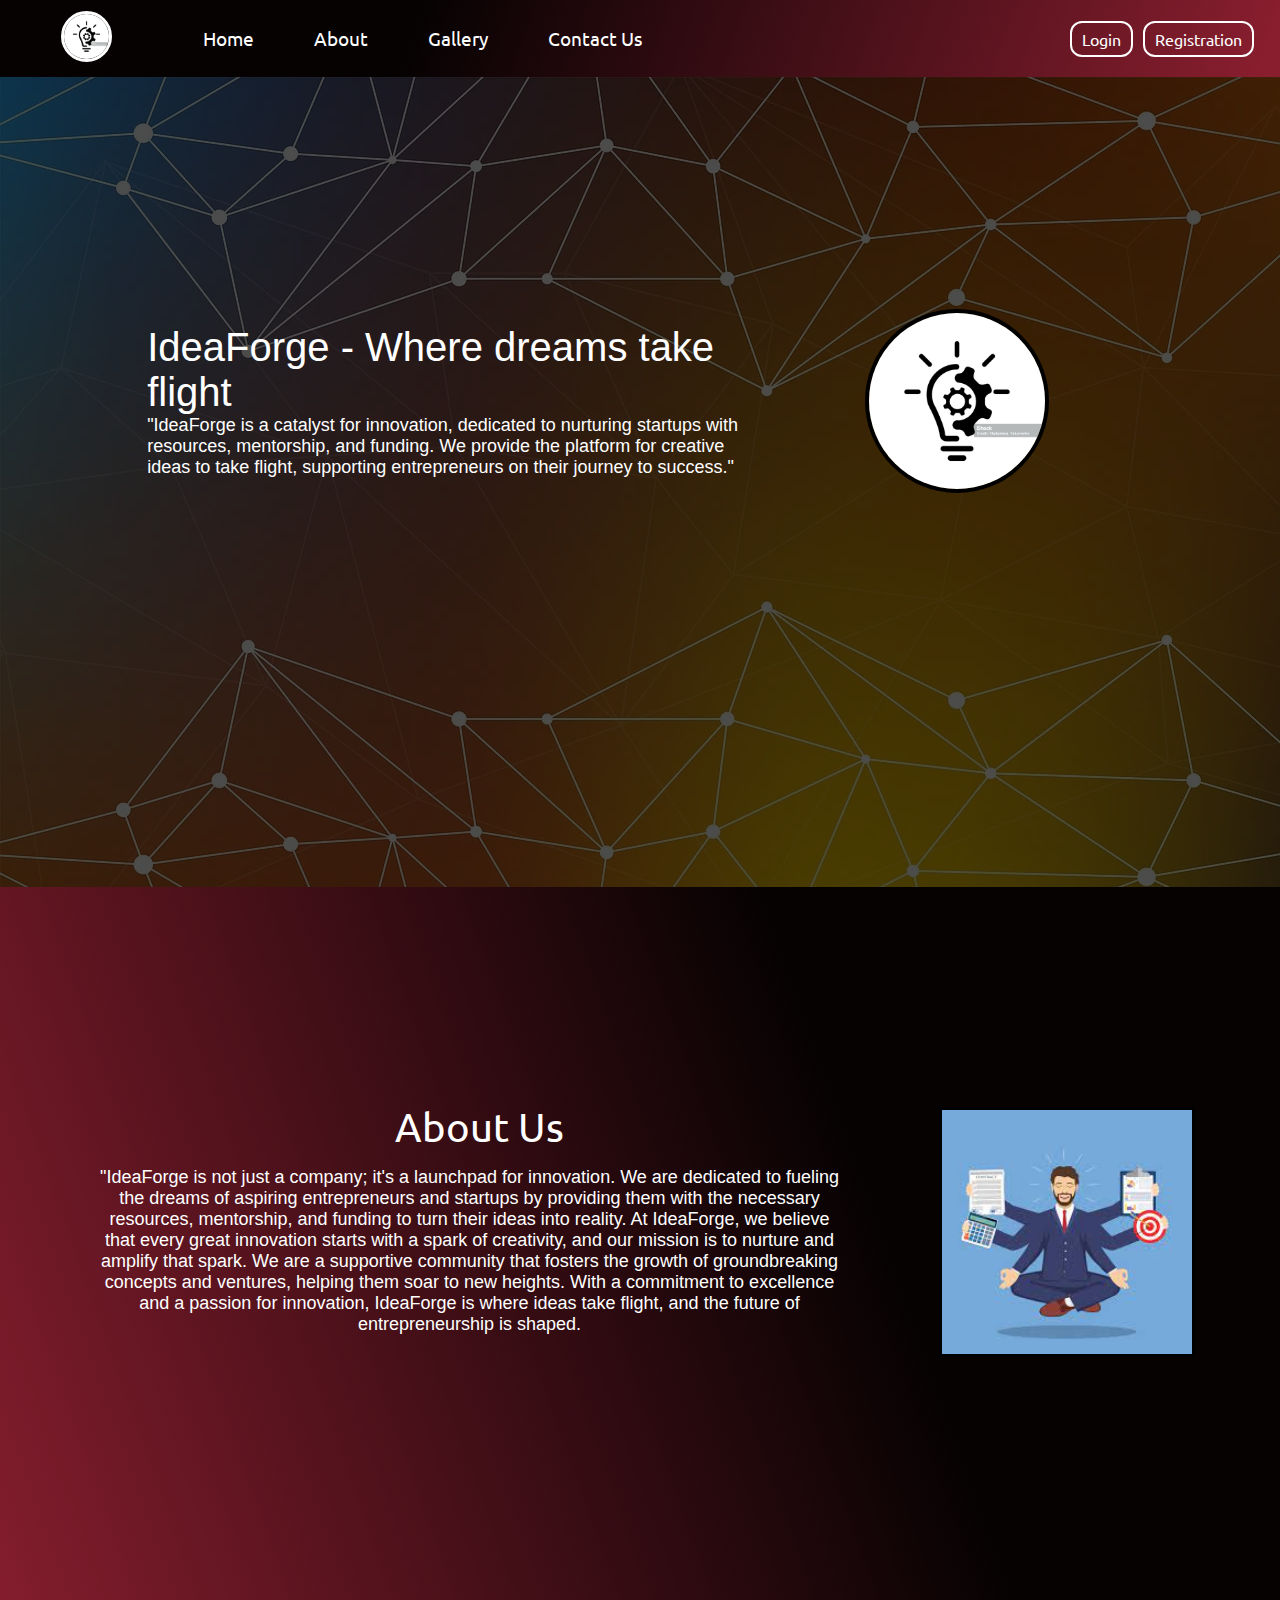
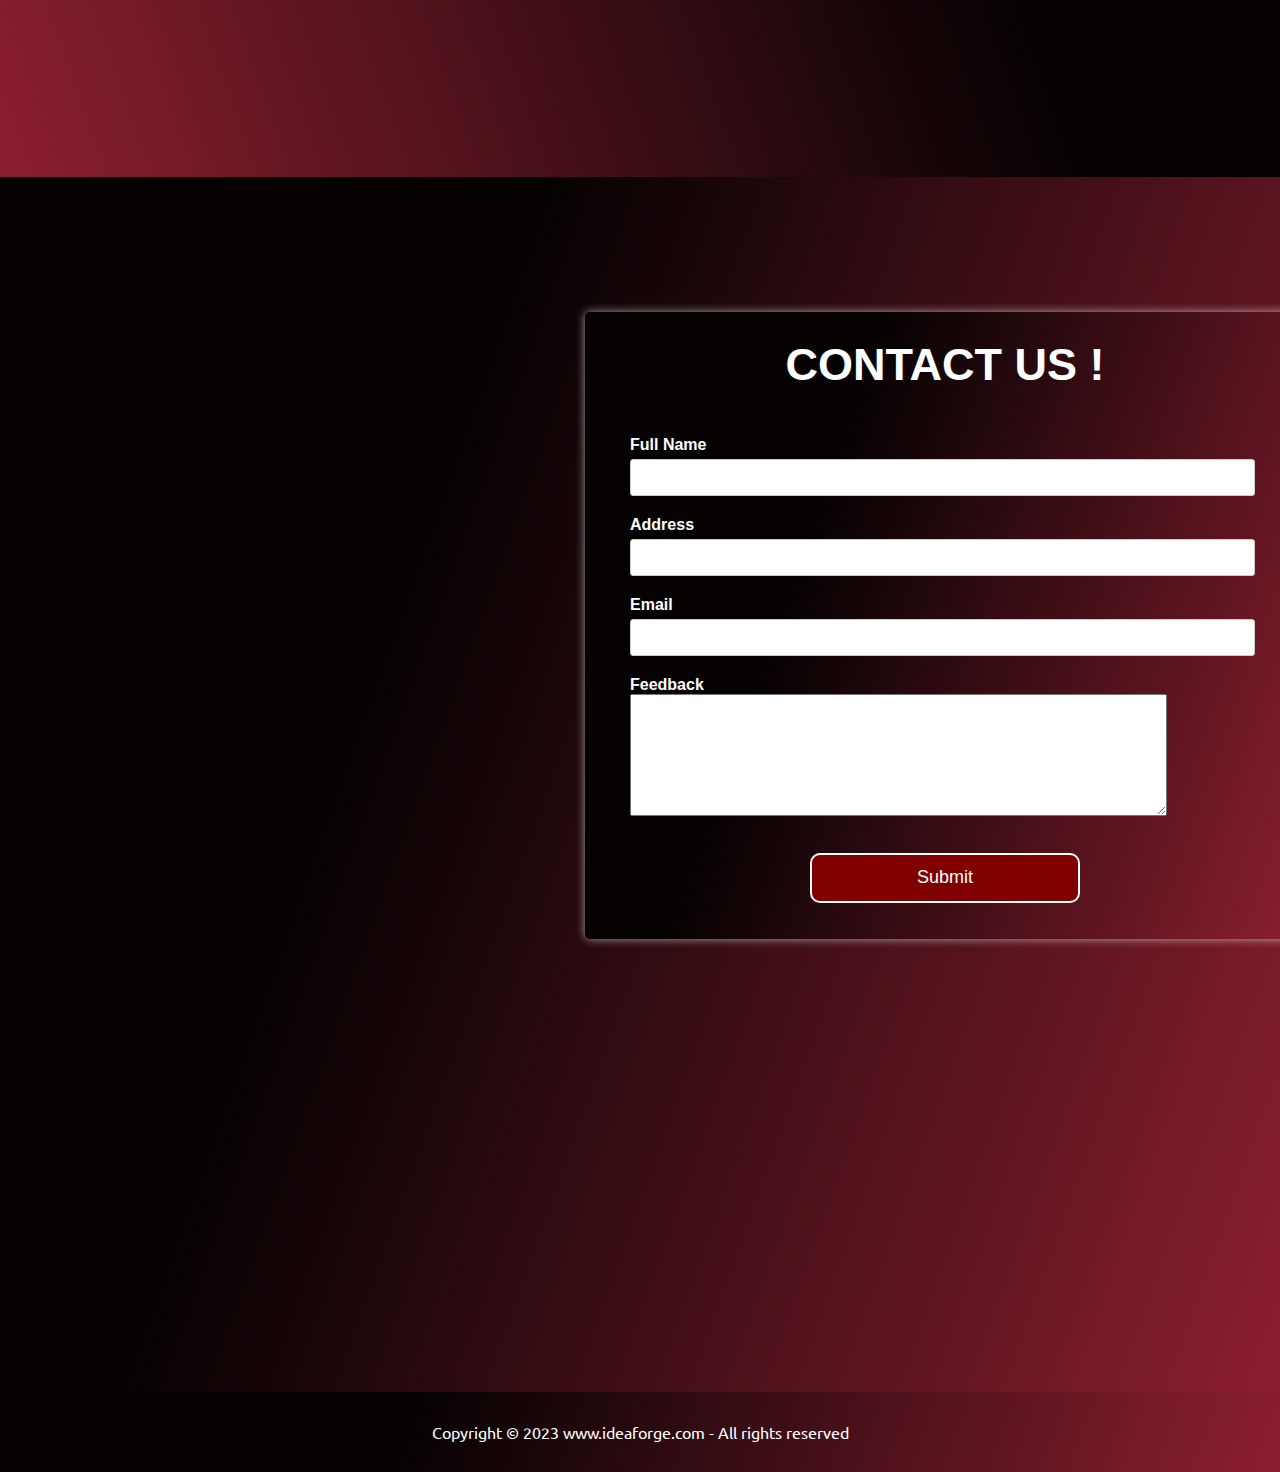
==== index.html @ 1d59ee77 "Update index.html" ====
<!DOCTYPE html>
<html lang="en">
<head>
    <meta charset="UTF-8">
    <meta name="viewport" content="width=device-width, initial-scale=1.0">
    <link rel="stylesheet" href="css/styles.css">
    <link rel="stylesheet" href="css/register.css">
    <title>IdeaForge - Where dream take flight</title>
</head>
<body>

    <nav class="navbar h-nav-resp">
        <ul class="nav-list v-class-resp">
            <div class="logo"><a href="index.html"><img src="images/logo.jpg" alt="logo" /></a></div>
            <li><a href="#">Home</a></li>
            <li><a href="#about">About</a></li>
            <li><a href="gallery.html">Gallery</a></li>
            <li><a href="#contact">Contact Us</a></li>
        </ul>  
        <div class="rightNav v-class-resp">
            <button class="btn btn-sm"><a href="login.html">Login</a></button>
            <button class="btn btn-sm"><a href="register.html">Registration</a></button>
        </div>
        <div class="burger">
            <div class="line"></div>
            <div class="line"></div>
            <div class="line"></div>
        </div>
    </nav>
    <section class="background firstsection">
        <div class="box-main">
            <div class="firsthalf">
                <p class="text-big">IdeaForge - Where dreams take flight</p>
                <p class="text-small">"IdeaForge is a catalyst for innovation, dedicated to nurturing startups with resources, mentorship, and funding. We provide the platform for creative ideas to take flight, supporting entrepreneurs on their journey to success."
                </p>
            </div>
            <div class="secondhalf">
                <img src="images/logo.jpg" alt="laptop">
            </div>
        </div>
    </section>
    <section class="section section-about" id="about">
        <div class="paras">
        <p class="sectionTag text-big">About Us</p>
        <p class="sectionSubTag text-small">"IdeaForge is not just a company; it's a launchpad for innovation. We are dedicated to fueling the dreams of aspiring entrepreneurs and startups by providing them with the necessary resources, mentorship, and funding to turn their ideas into reality. At IdeaForge, we believe that every great innovation starts with a spark of creativity, and our mission is to nurture and amplify that spark. We are a supportive community that fosters the growth of groundbreaking concepts and ventures, helping them soar to new heights. With a commitment to excellence and a passion for innovation, IdeaForge is where ideas take flight, and the future of entrepreneurship is shaped.</p>
        </div>
        <div class="thumbnail">
            <img src="images/grid_img.jpeg" alt="image" class="imgFluid">
        </div>
    </section>
    <section class="contact" id="contact">
        <div class="register-container">
            <h2 class="register-title">CONTACT US !</h2>
            <form id="registration-form">
              <div class="form-group">
                <label for="address">Full Name</label>
                <input type="text" name="fullName" id="fullName" required/>
              </div>
              <div class="form-group">
                <label for="address">Address</label>
                <input type="text" id="address" name="address" required />
              </div>
              <div class="form-group">
                <label for="email">Email</label>
                <input type="email" id="email" name="email" required />
              </div>
              <div class="form-group">
                <label for="feedback">Feedback</label>
                <textarea cols ="65" rows="8" type="text" id="feedback" name="feedback"></textarea>
              </div>
              <button type="submit" class="contact-submit-btn">Submit</button>
            </form>
          </div>
    </section>
    <footer class="footer">
        <p class="text-footer">
          Copyright &copy; 2023 www.ideaforge.com - All rights reserved
        </p>
      </footer>
    <script src="js/resp.js"></script>
</body>
</html>
---- css/styles.css ----
@import url('https://fonts.googleapis.com/css2?family=Kablammo&family=Roboto+Slab:wght@100&family=Ubuntu+Condensed&family=Ubuntu:wght@300;400&display=swap');

*{
    margin: 0;
    padding: 0;
}

html{
    scroll-behavior: smooth;
}
.logo{
    width: 20%;
    display: flex;
    justify-content: center;
    align-items: center;
}

.logo img{
    width: 33%;
    border: solid;
    border-radius: 50px;
    width: 45px;
    text-decoration: none;
    color: white;
}

.navbar{
    display: flex;
    position: sticky;
    align-items: center;
    justify-content: center;
    top: 0;
    cursor: pointer;
    background: linear-gradient(109.6deg, rgb(6, 2, 2) 32.4%, rgb(137, 30, 47) 98.8%);
}

.nav-list{
    width: 70%;
    display: flex;
    align-items: center;
}
 
.nav-list li{
    list-style: none;
    padding: 26px 30px;
}

.nav-list li a{
    text-decoration: none;
    color: white;
    font-size: 19px;
    font-family: 'Ubuntu', sans-serif;
}

.nav-list li a:hover{
    text-decoration: none;
    color: rgb(165, 6, 6);
}

.rightNav{
    width: 30%;
    text-align: right;
    padding: 0 23px;
}

#search{
    padding: 5px;
    font-size: 17px;
    border: 2px solid gray;
    border-radius: 9px;
}

.background{
    background: rgba(0, 0, 0, 0.7) url('/images/bgimg.webp');
    background-size: cover;
    background-blend-mode: darken;
}

.firstsection{
    height: 90vh;
}

.box-main{
    display: flex;
    align-items: center;
    justify-content: center;
    color: white;
    font-family: 'Segoe UI', Tahoma, Geneva, Verdana, sans-serif;
    max-width: 77%;
    margin: auto;
    height: 80%;
}

.firsthalf{
    width: 90%;
    display: flex;
    flex-direction: column;
    justify-content: center;
}

.secondhalf{
    width: 50%;
}

.secondhalf img{
    width: 50%;
    border: 4px solid black;
    border-radius: 150px;
    display: block;
    margin: auto;
}

.text-big{
    font-size: 40px;
}

.text-small{
    font-size: 18px;
    padding-right: 20px;
}

.btn{
    padding: 8px 20px;
    margin: 10px 3px;
    border: 2px solid white;
    border-radius: 12px;
    background: none;
    color: white;
    cursor: pointer;
    font-family:'Ubuntu', sans-serif ;
    font-size: 20px;
}

.btn-sm{
    padding: 6px 10px;    
    vertical-align: middle;
    font-size: 16px;
    text-decoration: none;

}
.btn-sm a{
    list-style: none;
    text-decoration: none;
    color: white;
}

.btn-sm a:hover{
    list-style: none;
    text-decoration: none;
    color: rgb(247, 157, 157);
}
.btn-dark{
    color: black;
    border:2px solid gray;
}

.section-left{
    flex-direction: row-reverse;
}

.paras{
    padding: 0 15px;
    padding-right: 80px;
    text-align: center;
}

.sectionTag{
    padding: 16px 0;
    color: white;
}

.sectionSubTag{
    font-family: 'Segoe UI', Tahoma, Geneva, Verdana, sans-serif;
    color: white;
}

.thumbnail img{
    width: 250px;
    border: solid black;
    margin-top: 20px;
}

.contact{
    background: linear-gradient(109.6deg, rgb(6, 2, 2) 32.4%, rgb(137, 30, 47) 98.8%);
    height: 120vh;
    padding-top: 15vh;
}

.text-center{
    text-align: center;
    padding-top: 20px;
    font-family:'Ubuntu', sans-serif ;
    font-size: 35px;
    padding-right: 40%;
}

.form{
    margin: 25px auto;
    max-width: 1000px;
}

.form-input{
    margin: 14px 0;
    padding: 5px 13px;
    width: 100%;
    font-size: 19px;
    border: 2px solid grey;
    border-radius: 6px;
    font-family: 'Segoe UI', Tahoma, Geneva, Verdana, sans-serif;
}

.text-footer{
    text-align: center;
    padding: 30px 0;
    font-family:'Ubuntu', sans-serif ;
    display: flex;
    justify-content: center;
    color: white;
}

.burger{
    position: absolute;
    cursor: pointer;
    right: 5%;
    top: 15px;
    display: none;
}
.line{
    width: 33px;
    background-color: white;
    height: 4px;
    margin: 5px 3px;
}




  .card {
    /* Add shadows to create the "card" effect */
    box-shadow: 0 4px 8px 0 rgba(0,0,0,0.2);
    transition: 0.3s;
  } 
  
  /* On mouse-over, add a deeper shadow */
  .card:hover {
    box-shadow: 0 8px 16px 0 rgba(0,0,0,0.2);
  }
  
  /* Add some padding inside the card container */
  .container {
    padding: 2px 16px;
  }

  .imgFluid{
    padding: 0%;
  }

  .section{
    display: flex;
    padding: 150px 85px;
}

.section-about{
    background: linear-gradient(-109.6deg, rgb(6, 2, 2) 32.4%, rgb(137, 30, 47) 98.8%);
    height: 60vh;
    padding-top: 200px;
    font-family: 'Ubuntu', sans-serif;
}  



/* CSS for the form groups */
.form-group {
    margin-bottom: 15px;
}

.form-group label {
    display: block;
    font-weight: bold;
}

.form-group input[type="text"],
.form-group input[type="email"],
.form-group input[type="password"],
.form-group input[type="tel"] {
    width: 100%;
    padding: 10px;
    margin: 5px 0;
    border: 1px solid #ccc;
    border-radius: 3px;
}

/* Other CSS styles for the container, form, and button */
.container {
    max-width: 600px;
    margin: 0 auto;
    background: #fff;
    padding: 20px;
    border-radius: 5px;
    box-shadow: 0 0 10px rgba(0, 0, 0, 0.1);
    text-align: center;
}

form {
    text-align: center;
}

.button {
    background-color: #007BFF;
    color: #fff;
    border: none;
    padding: 10px 20px;
    border-radius: 3px;
    cursor: pointer;
}

.footer{
    background: linear-gradient(109.6deg, rgb(6, 2, 2) 32.4%, rgb(137, 30, 47) 98.8%);
}

.contact-detail{
    padding-left: 35%;
    width: 45%;
}

.contact-submit-btn{
    margin-top: 2vh;
    width: 30vh;
    font-size: 2vh;
    background-color: maroon;
    margin-bottom: 4vh;
    margin-left: 20vh;
    height: 5.5vh;
    border-radius:10px;
    border: 2px solid white;
}
---- css/register.css ----
@import url('https://fonts.googleapis.com/css2?family=Kablammo&family=Roboto+Slab:wght@100&family=Ubuntu+Condensed&family=Ubuntu:wght@300;400&display=swap');

html, body {
    margin: 0;
    padding: 0;
    background-color: #2b4162;
    background-image: linear-gradient(315deg, #2b4162 0%, #12100e 74%);
}
/* CSS for the form groups */
.form-group {
    margin-bottom: 15px;
}

.form-group label {
    display: block;
    font-weight: bold;
}

.form-group input[type="text"],
.form-group input[type="email"],
.form-group input[type="password"],
.form-group input[type="tel"] {
    width: 67vh;
    margin: 5px 0px;
    border: 1px solid #ccc;
    border-radius: 3px;
}

/* Other CSS styles for the container, form, and button */
.register-container {
    width: 80vh;
    margin-left: 65vh;
    background: linear-gradient(109.6deg, rgb(6, 2, 2) 32.4%, rgb(137, 30, 47) 98.8%);
    border-radius: 5px;
    box-shadow: 0 0 10px rgba(246, 245, 245, 0.63);
    text-align: center;
    font-family: sans-serif;
    color: #fff;
}


form {
    text-align: left;
    padding-left: 5vh;
    color: white;
}

button {
    background-color: #5fa6f1;
    color: #fff;
    border: none;
    padding: 10px 20px;
    border-radius: 3px;
    cursor: pointer;
}

.half{
    display: inline;
}

.section-register{
    display: flex;
    padding: 100px 450px;
    background: rgba(0, 0, 0, 0.7) url('../bgimg.webp');
    background-size: cover;
    background-blend-mode: darken;
}

.submit-btn{
    margin-top: 2vh;
    margin-bottom: 6vh;
    width: 20vh;
    height: 5.5vh;
    font-size: 2.5vh;
    background-color: darkblue;
    margin-left: 5vh;
}
.submit-btn a{
    list-style: none;
    text-decoration: none;
    color: white;
}
.submit-btn a:hover{
    list-style: none;
    text-decoration: none;
    color: lightblue;
}
.login-btn{
    margin-top: 2vh;
    width: 30vh;
    font-size: 2vh;
    background-color: green;
    margin-left: 10vh;
    height: 5.5vh;
}
.login-btn a{
    list-style: none;
    text-decoration: none;
    color: white;
}
.login-btn a:hover{
    list-style: none;
    text-decoration: none;
    color: yellow;
}
.register-section{
 margin-top: 10vh;
 margin-bottom: 22vh;
}

.register-title{
    padding-top: 3vh;
    padding-bottom: 5vh;
    font-size: 5vh;
}

.thank-you-section{
    margin-top: 30vh;
    margin-left: 50vh;
    margin-bottom: 36vh;
    width: 95vh;
    font-size: 8vh;
    background-color: #f15f5f4e;
    color: white;
    padding: 3vh;
    border-radius: 2px;
    
}
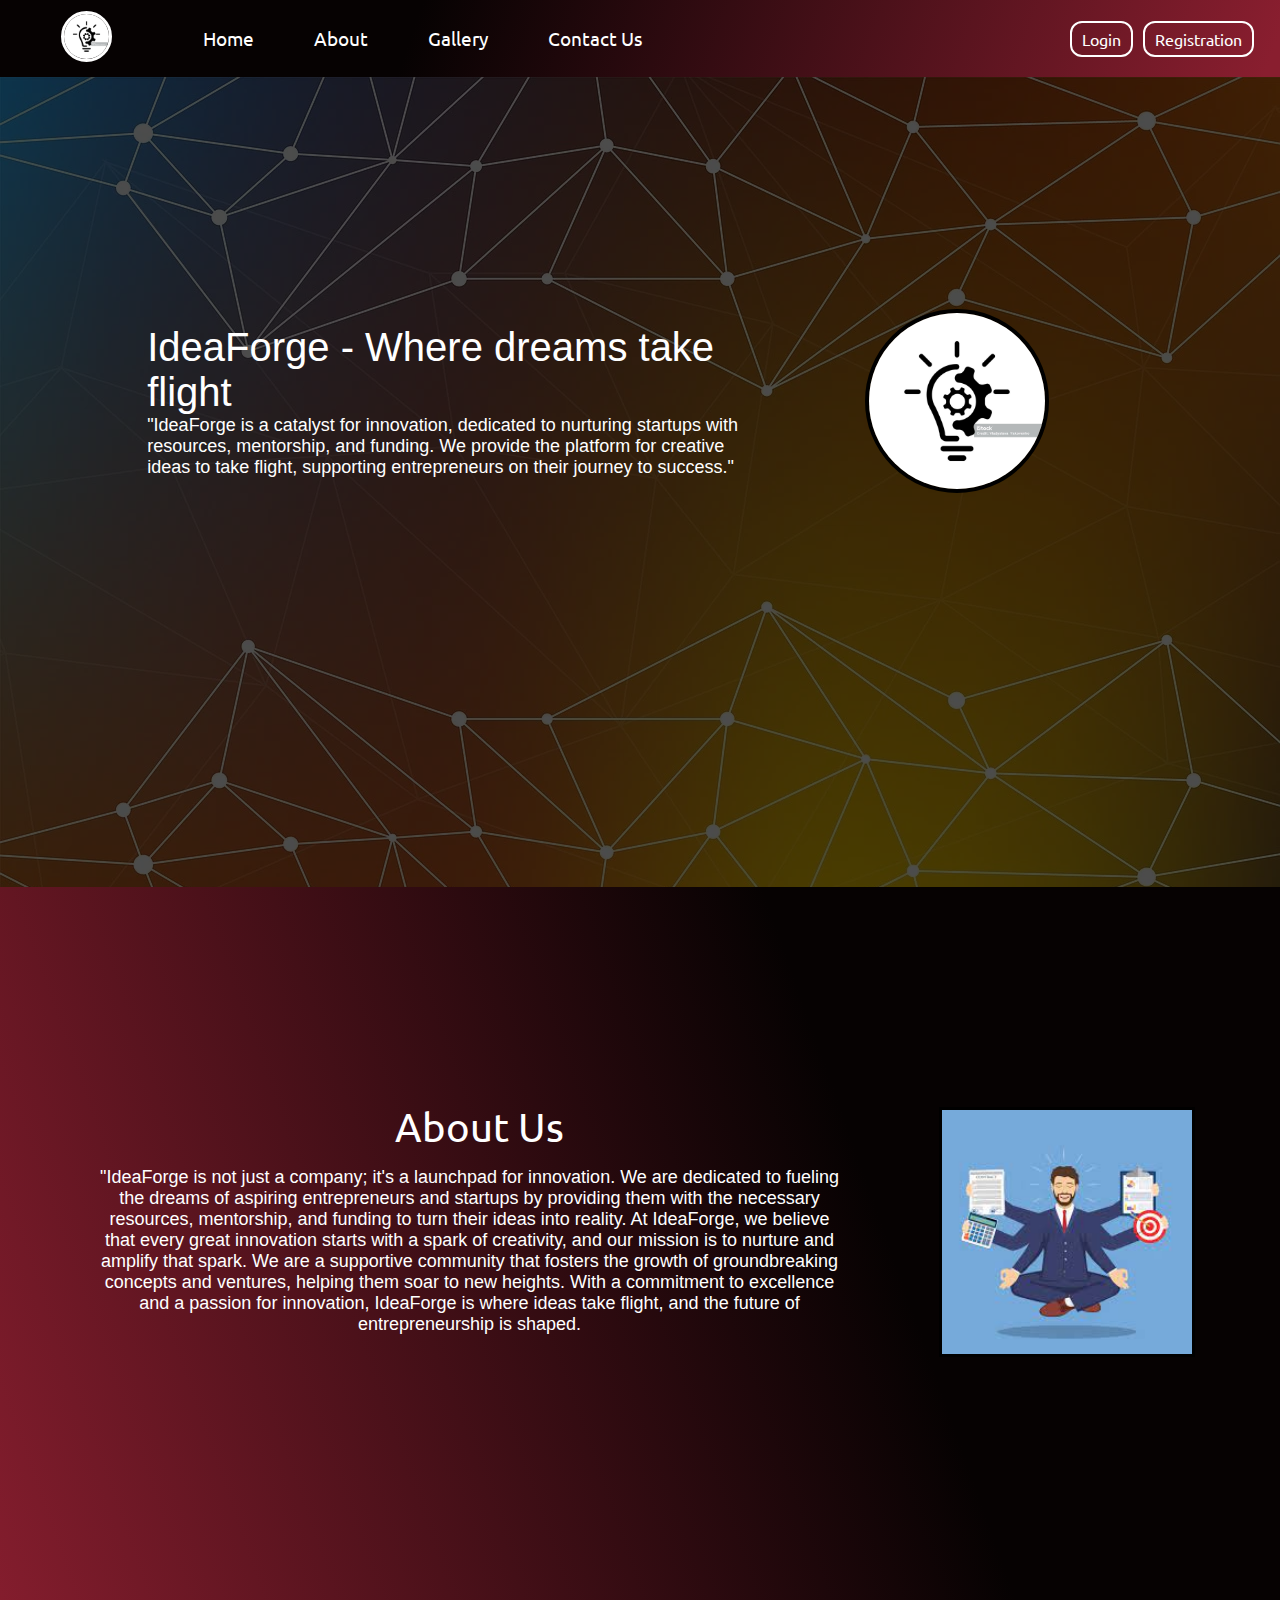
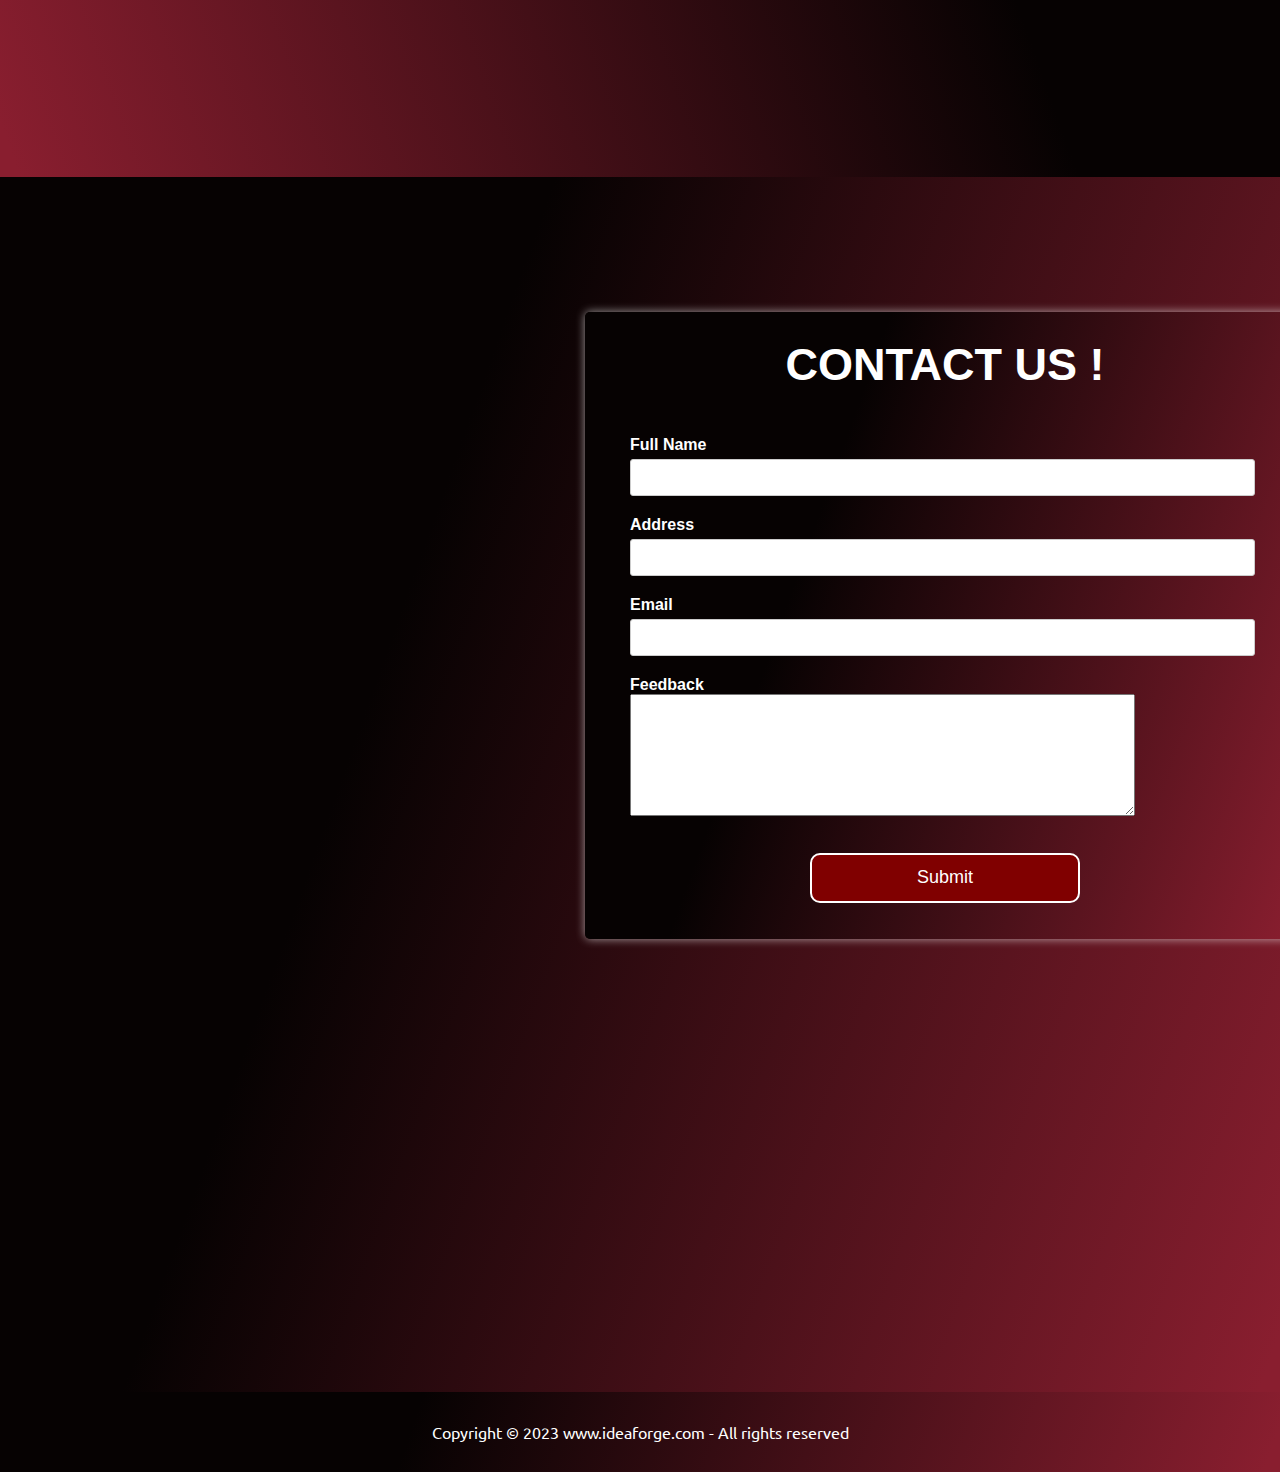
==== commit 6a567691: "Update index.html" ====
--- a/index.html
+++ b/index.html
@@ -66,7 +66,7 @@
               </div>
               <div class="form-group">
                 <label for="feedback">Feedback</label>
-                <textarea cols ="65" rows="8" type="text" id="feedback" name="feedback"></textarea>
+                <textarea cols ="61" rows="8" type="text" id="feedback" name="feedback"></textarea>
               </div>
               <button type="submit" class="contact-submit-btn">Submit</button>
             </form>
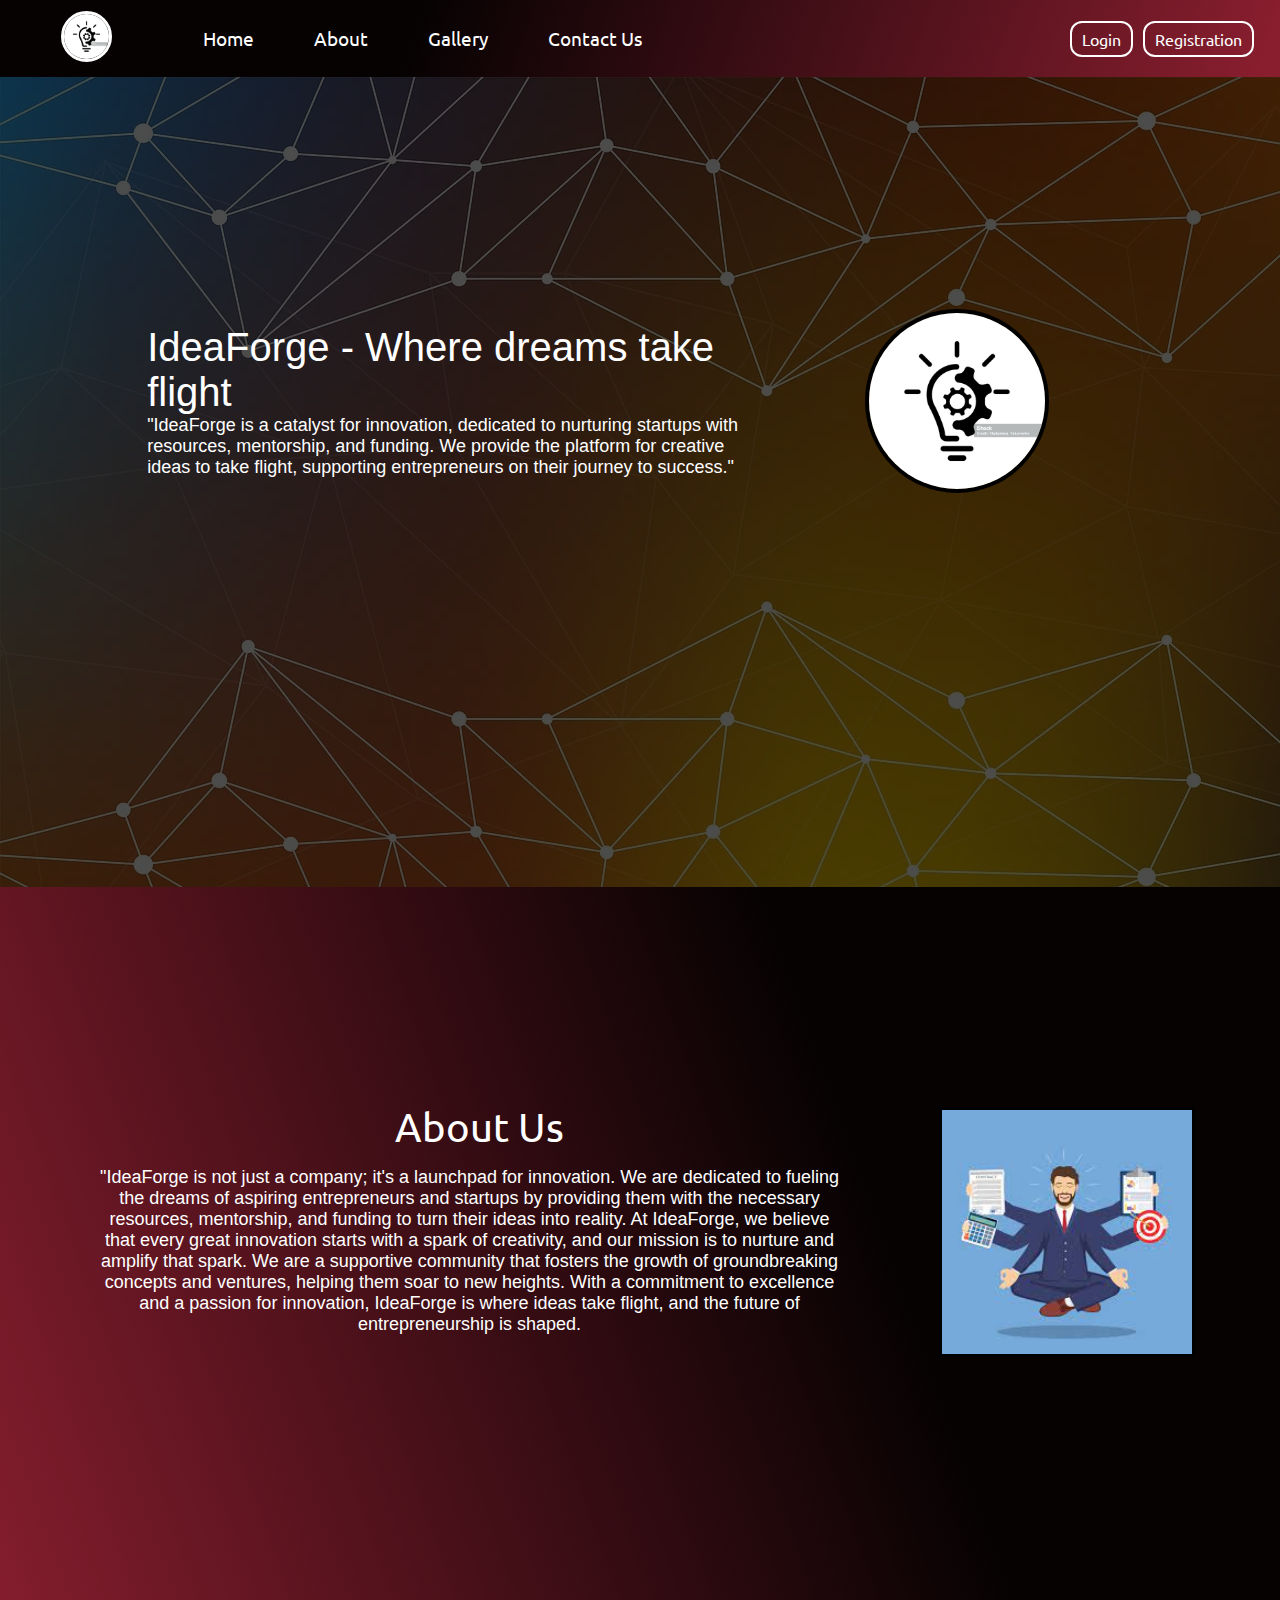
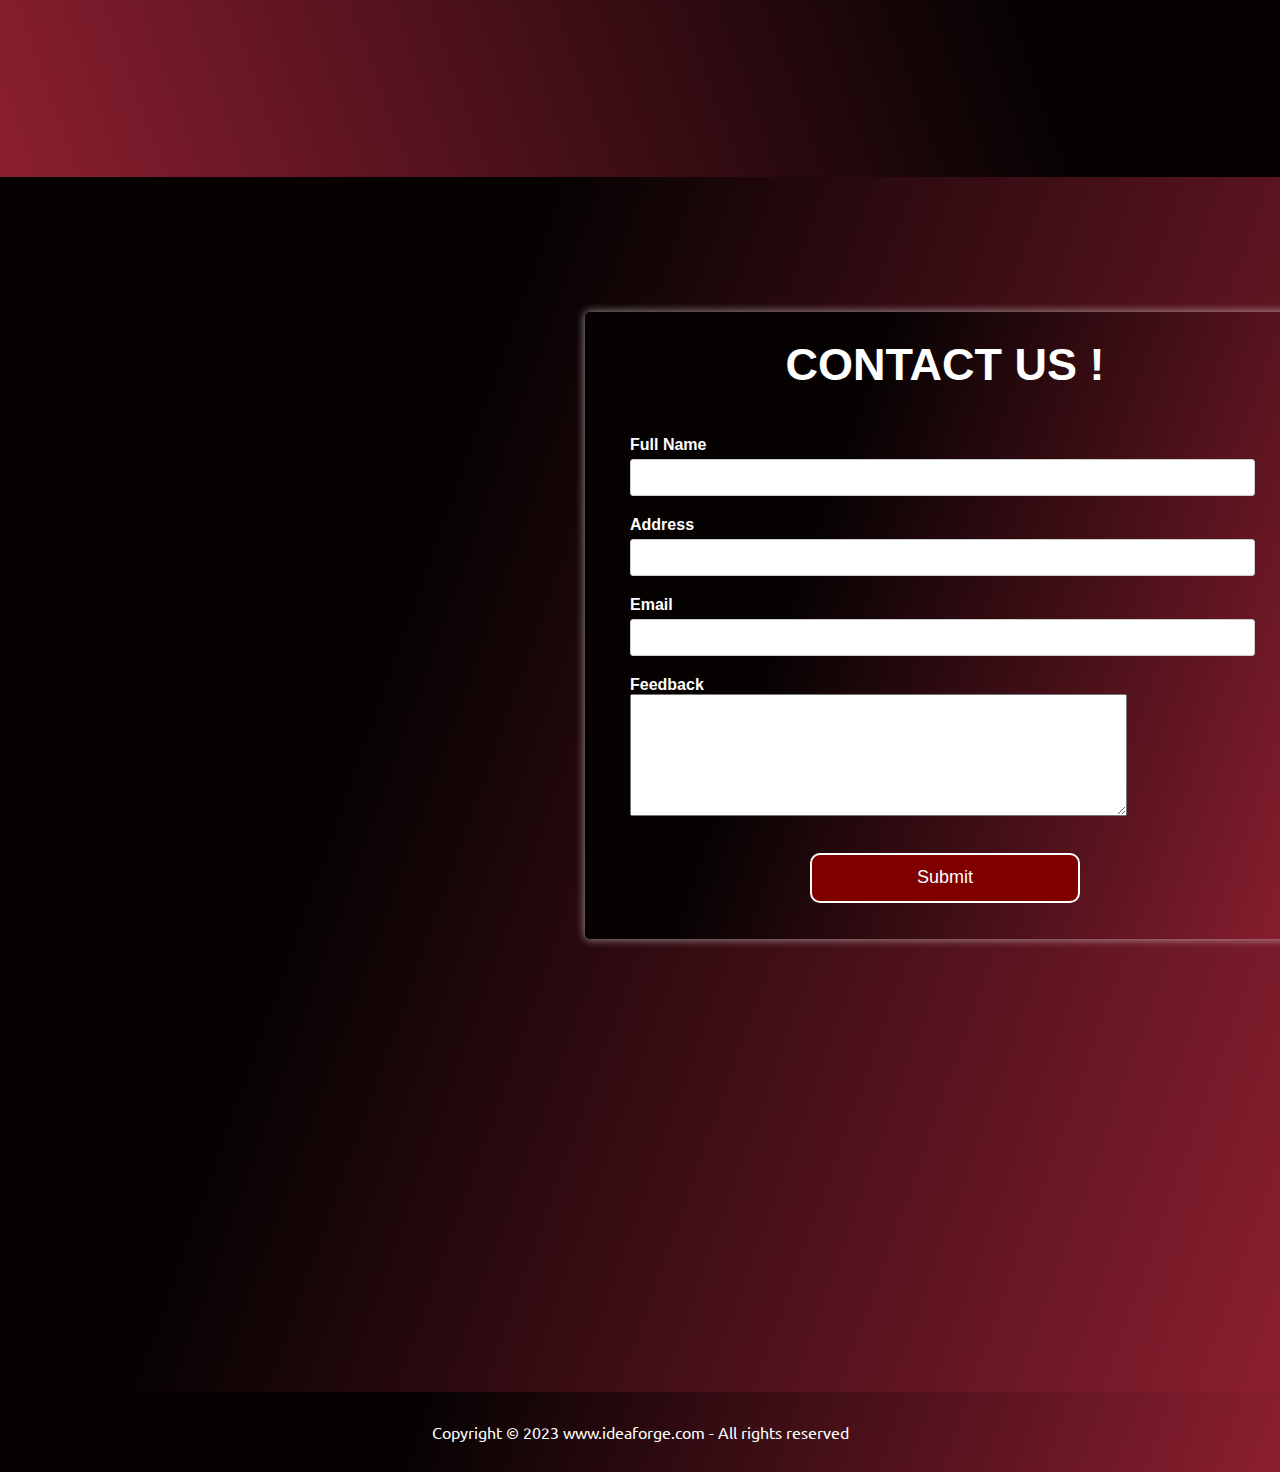
==== commit 6884b04e: "Update index.html" ====
--- a/index.html
+++ b/index.html
@@ -66,7 +66,7 @@
               </div>
               <div class="form-group">
                 <label for="feedback">Feedback</label>
-                <textarea cols ="61" rows="8" type="text" id="feedback" name="feedback"></textarea>
+                <textarea cols ="60" rows="8" type="text" id="feedback" name="feedback"></textarea>
               </div>
               <button type="submit" class="contact-submit-btn">Submit</button>
             </form>
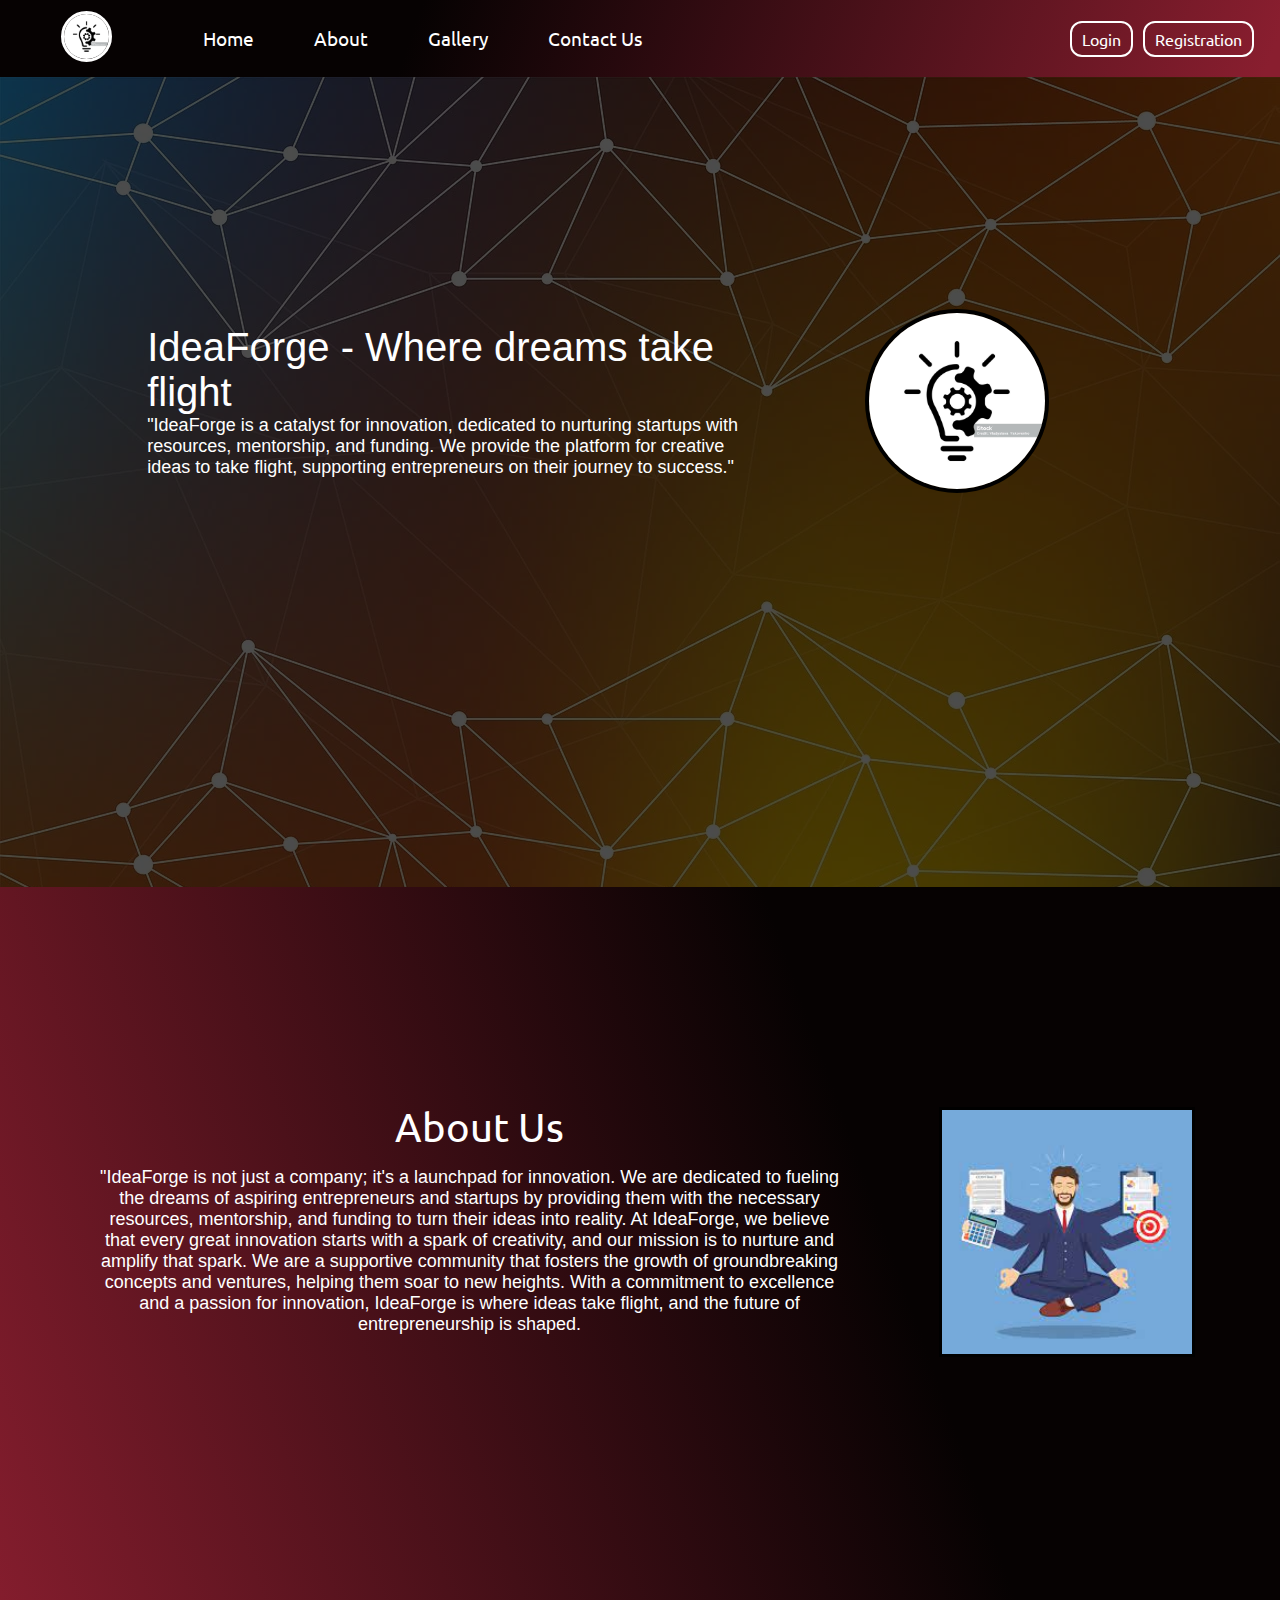
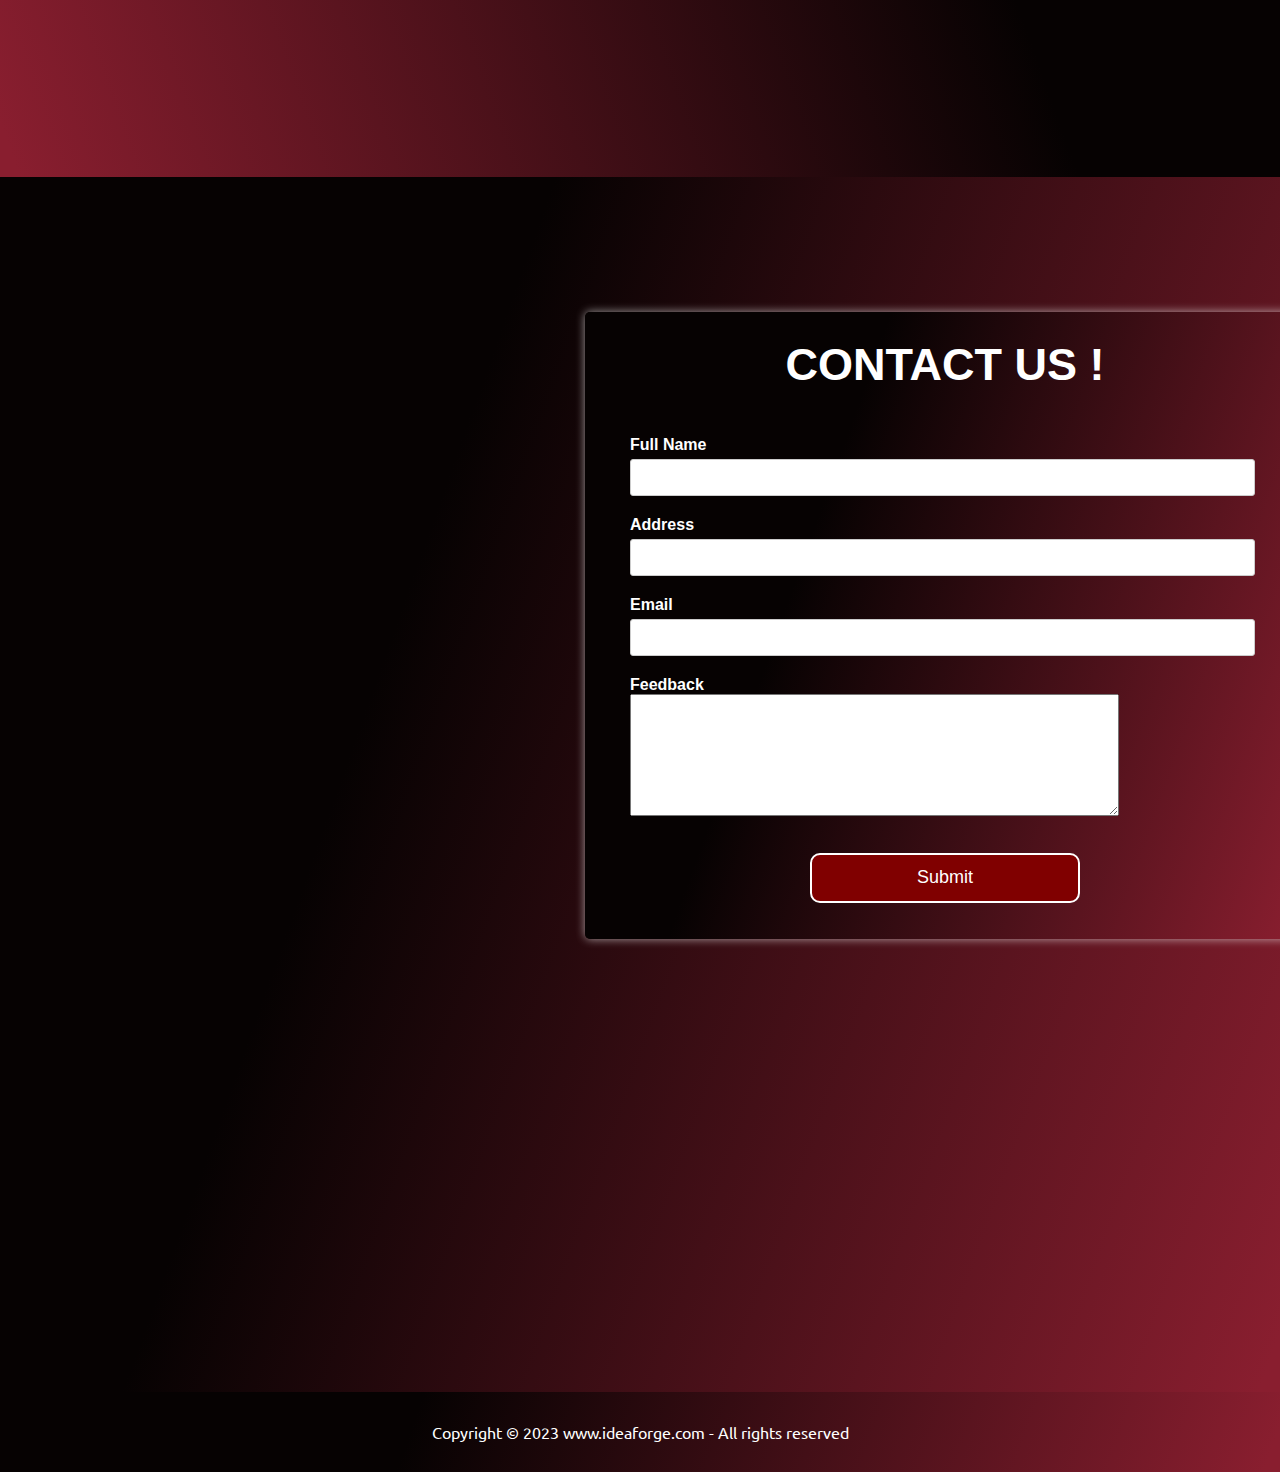
==== commit f9fec994: "Update index.html" ====
--- a/index.html
+++ b/index.html
@@ -66,7 +66,7 @@
               </div>
               <div class="form-group">
                 <label for="feedback">Feedback</label>
-                <textarea cols ="60" rows="8" type="text" id="feedback" name="feedback"></textarea>
+                <textarea cols ="59" rows="8" type="text" id="feedback" name="feedback"></textarea>
               </div>
               <button type="submit" class="contact-submit-btn">Submit</button>
             </form>
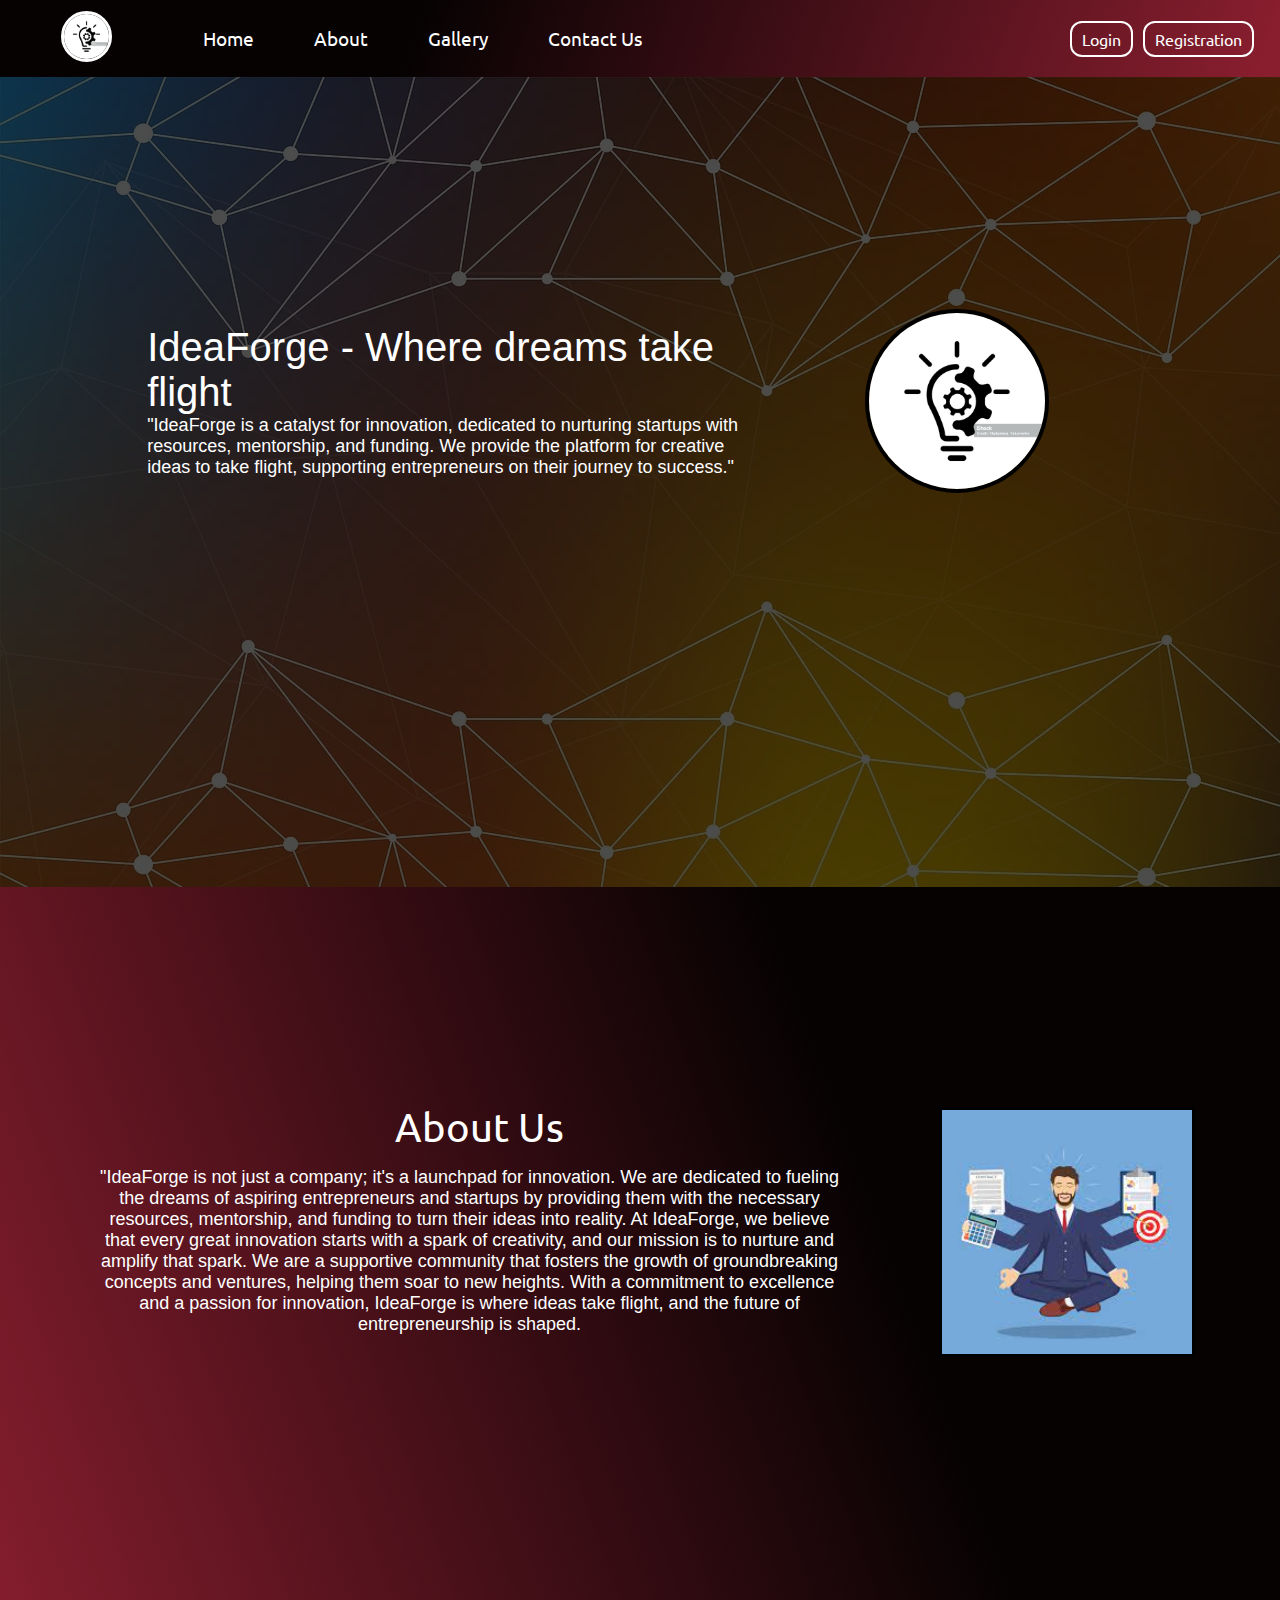
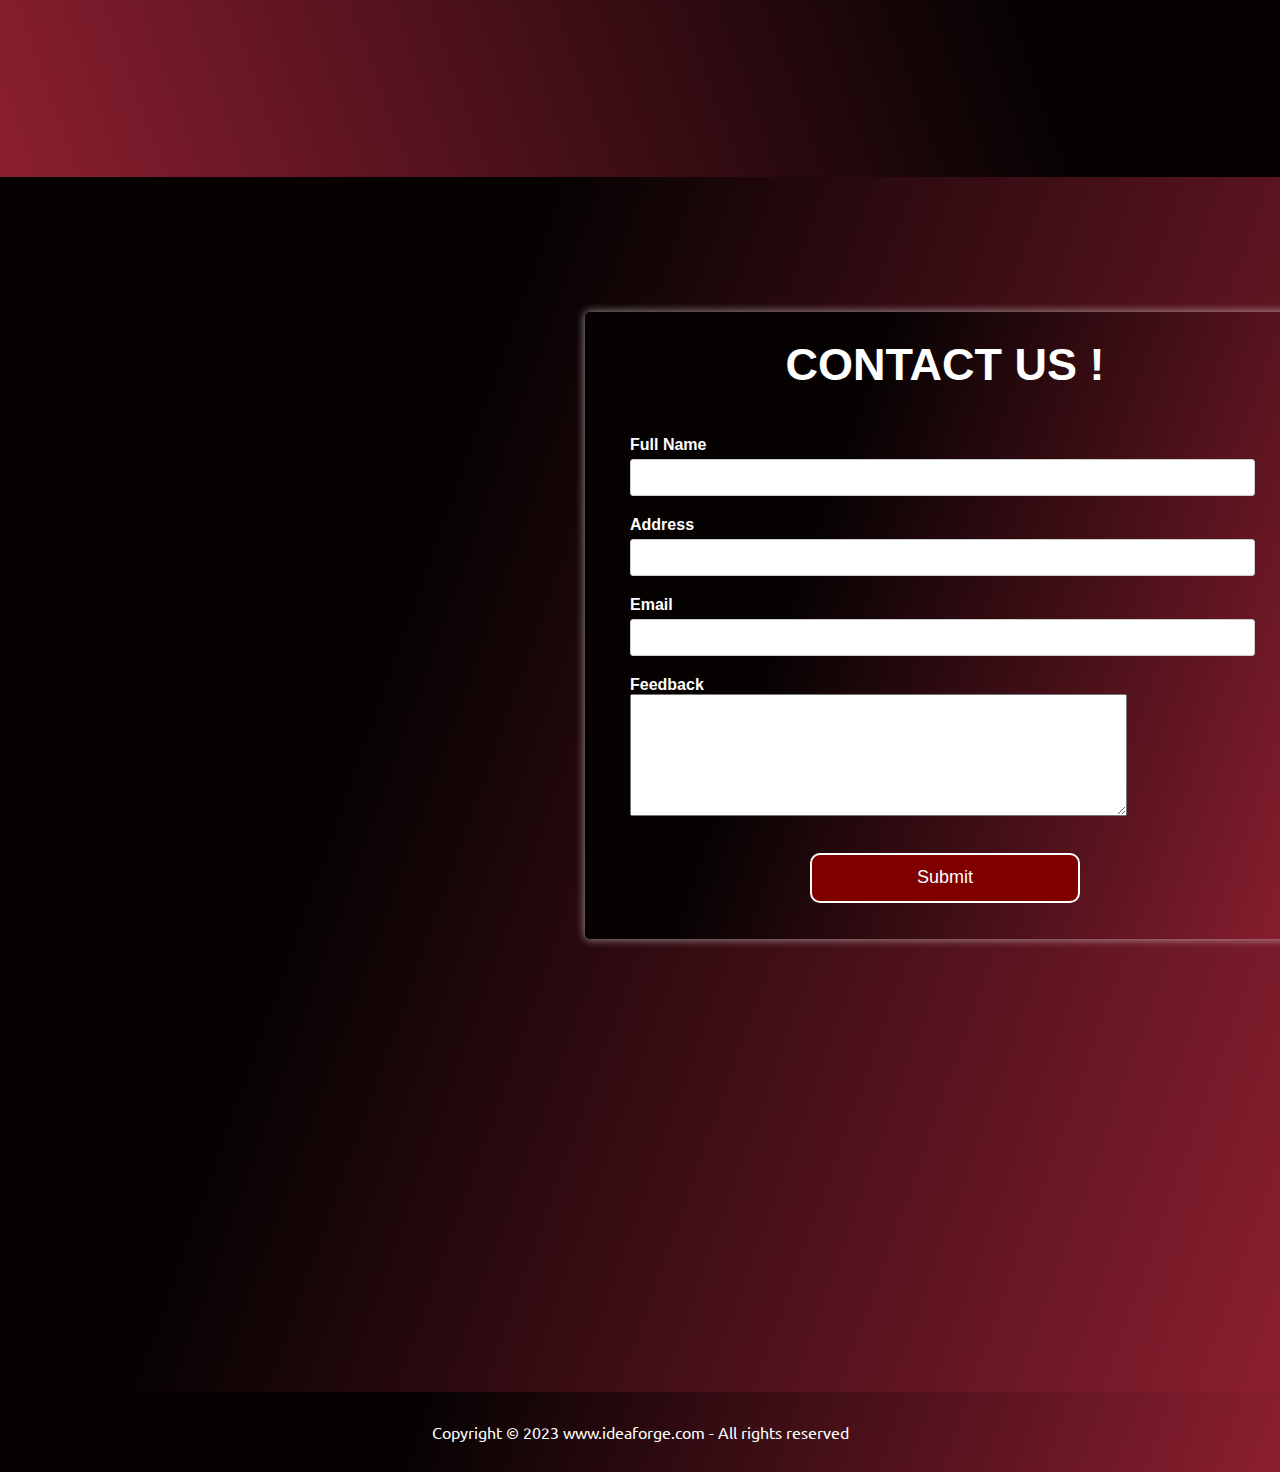
==== commit a4ba2732: "Update index.html" ====
--- a/index.html
+++ b/index.html
@@ -66,7 +66,7 @@
               </div>
               <div class="form-group">
                 <label for="feedback">Feedback</label>
-                <textarea cols ="59" rows="8" type="text" id="feedback" name="feedback"></textarea>
+                <textarea cols ="60" rows="8" type="text" id="feedback" name="feedback"></textarea>
               </div>
               <button type="submit" class="contact-submit-btn">Submit</button>
             </form>
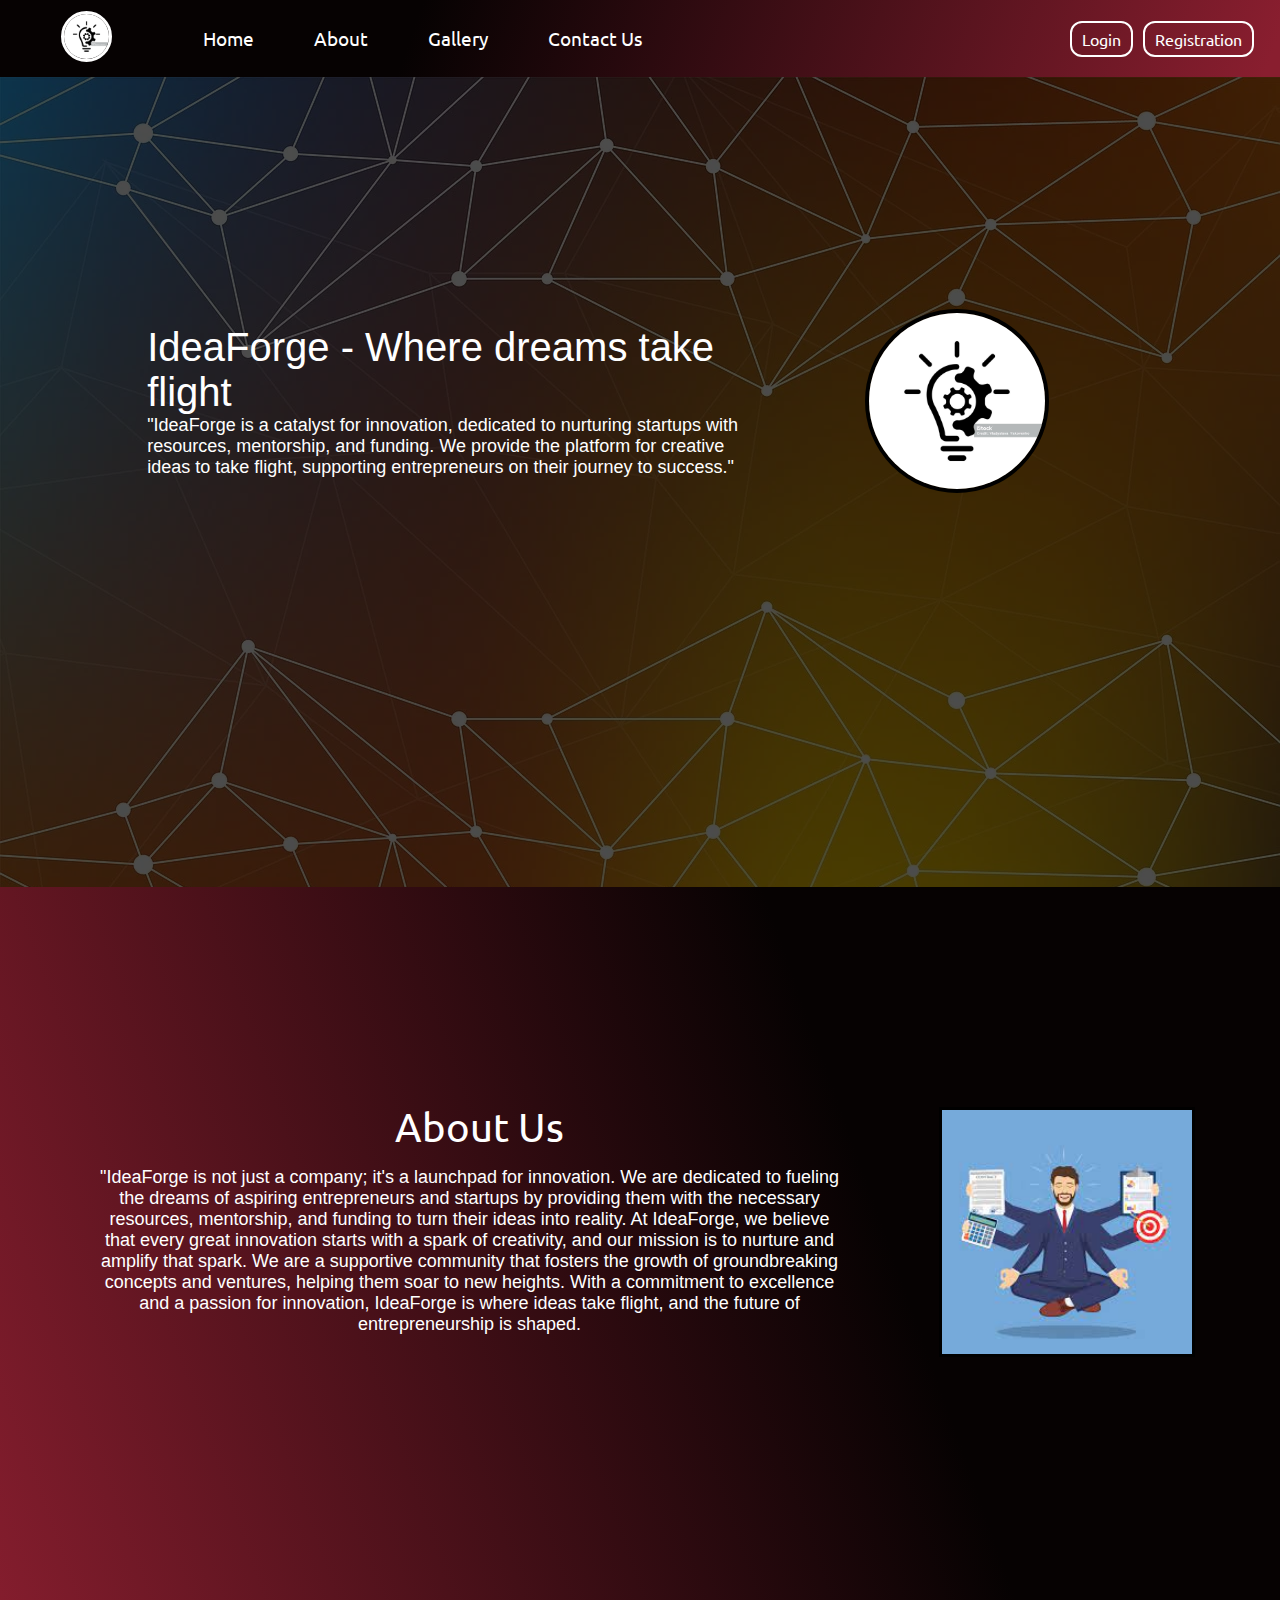
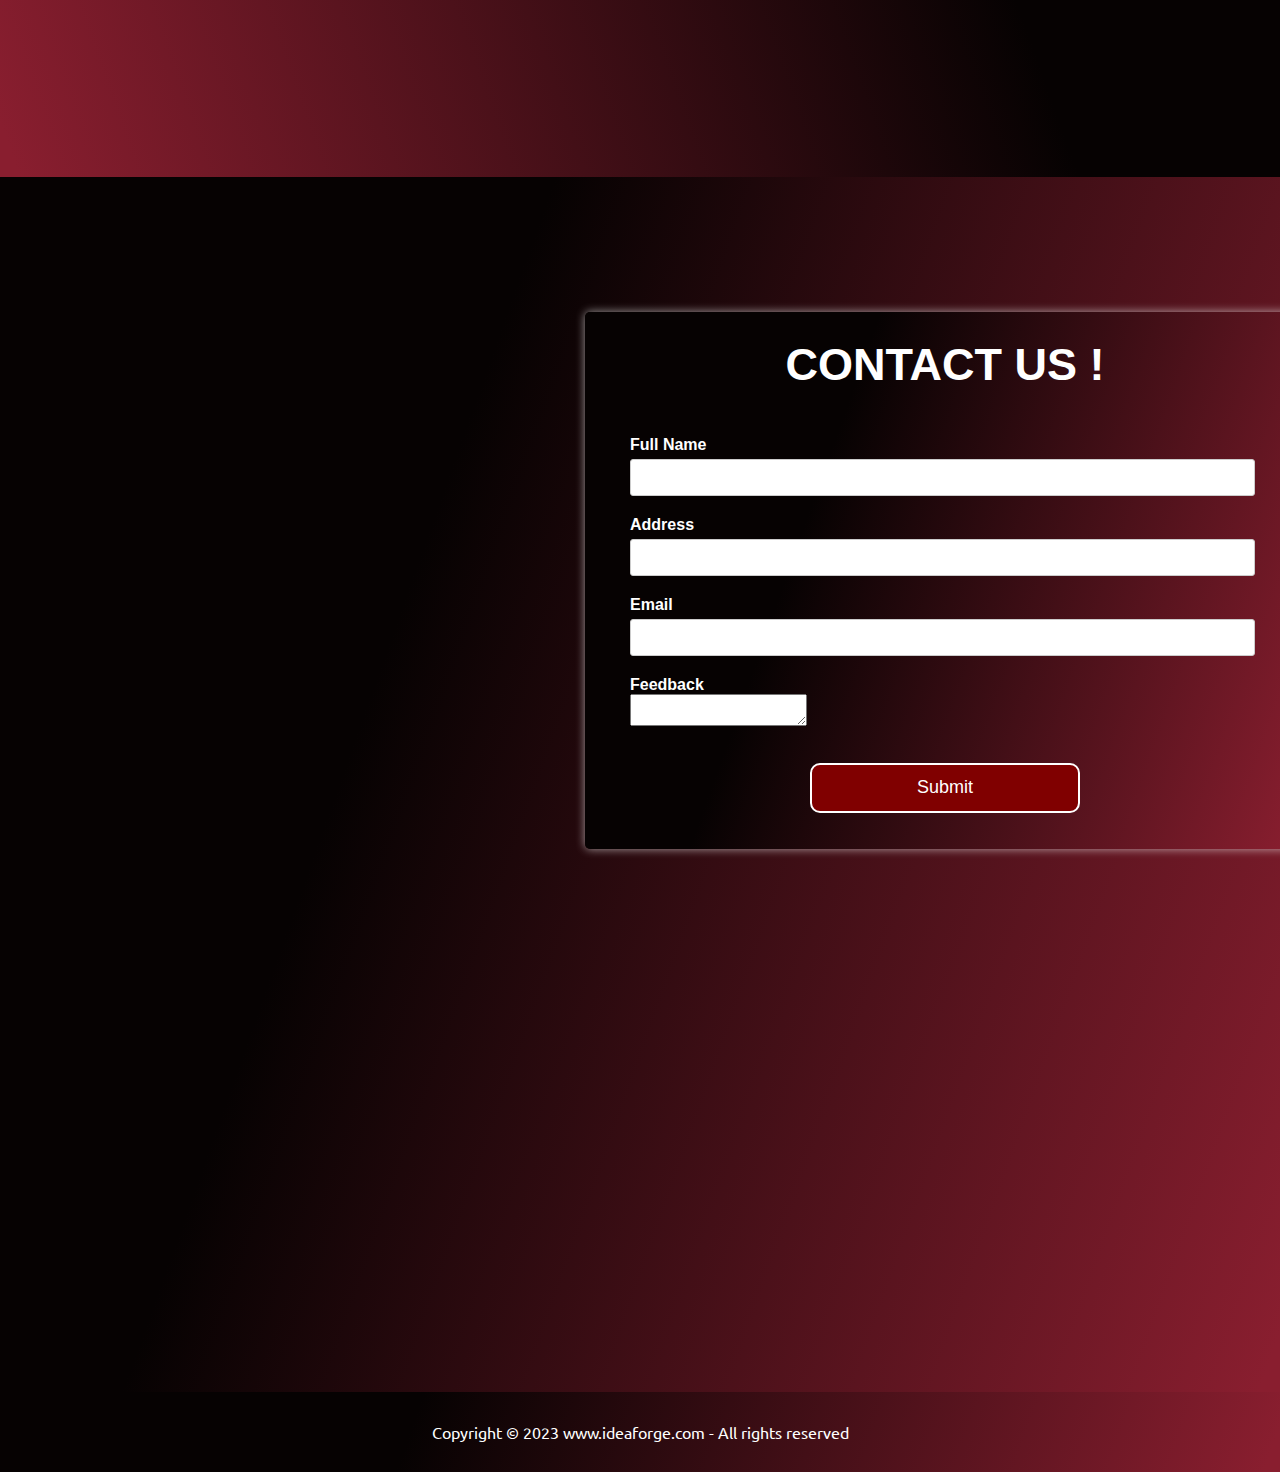
==== commit 37aa81b3: "Update index.html" ====
--- a/index.html
+++ b/index.html
@@ -66,7 +66,7 @@
               </div>
               <div class="form-group">
                 <label for="feedback">Feedback</label>
-                <textarea cols ="60" rows="8" type="text" id="feedback" name="feedback"></textarea>
+                <textarea type="text" id="feedback" name="feedback"></textarea>
               </div>
               <button type="submit" class="contact-submit-btn">Submit</button>
             </form>
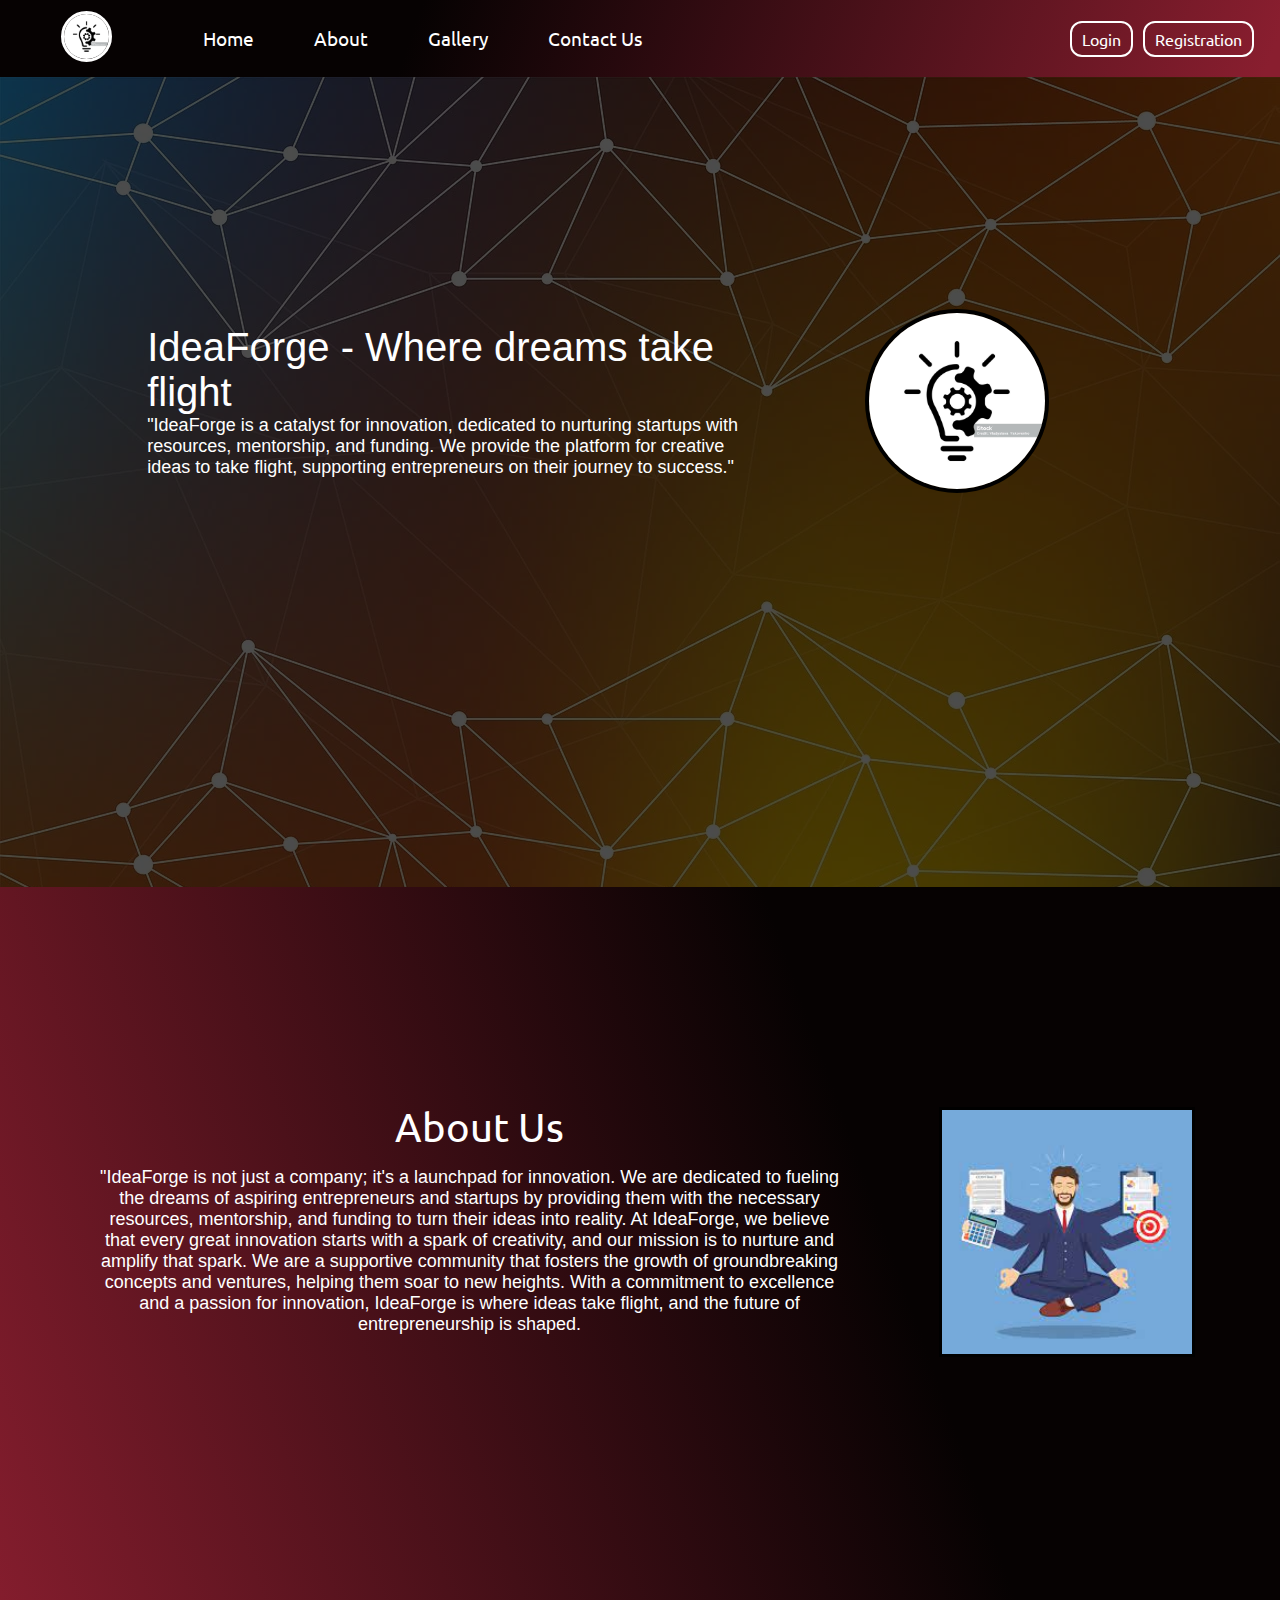
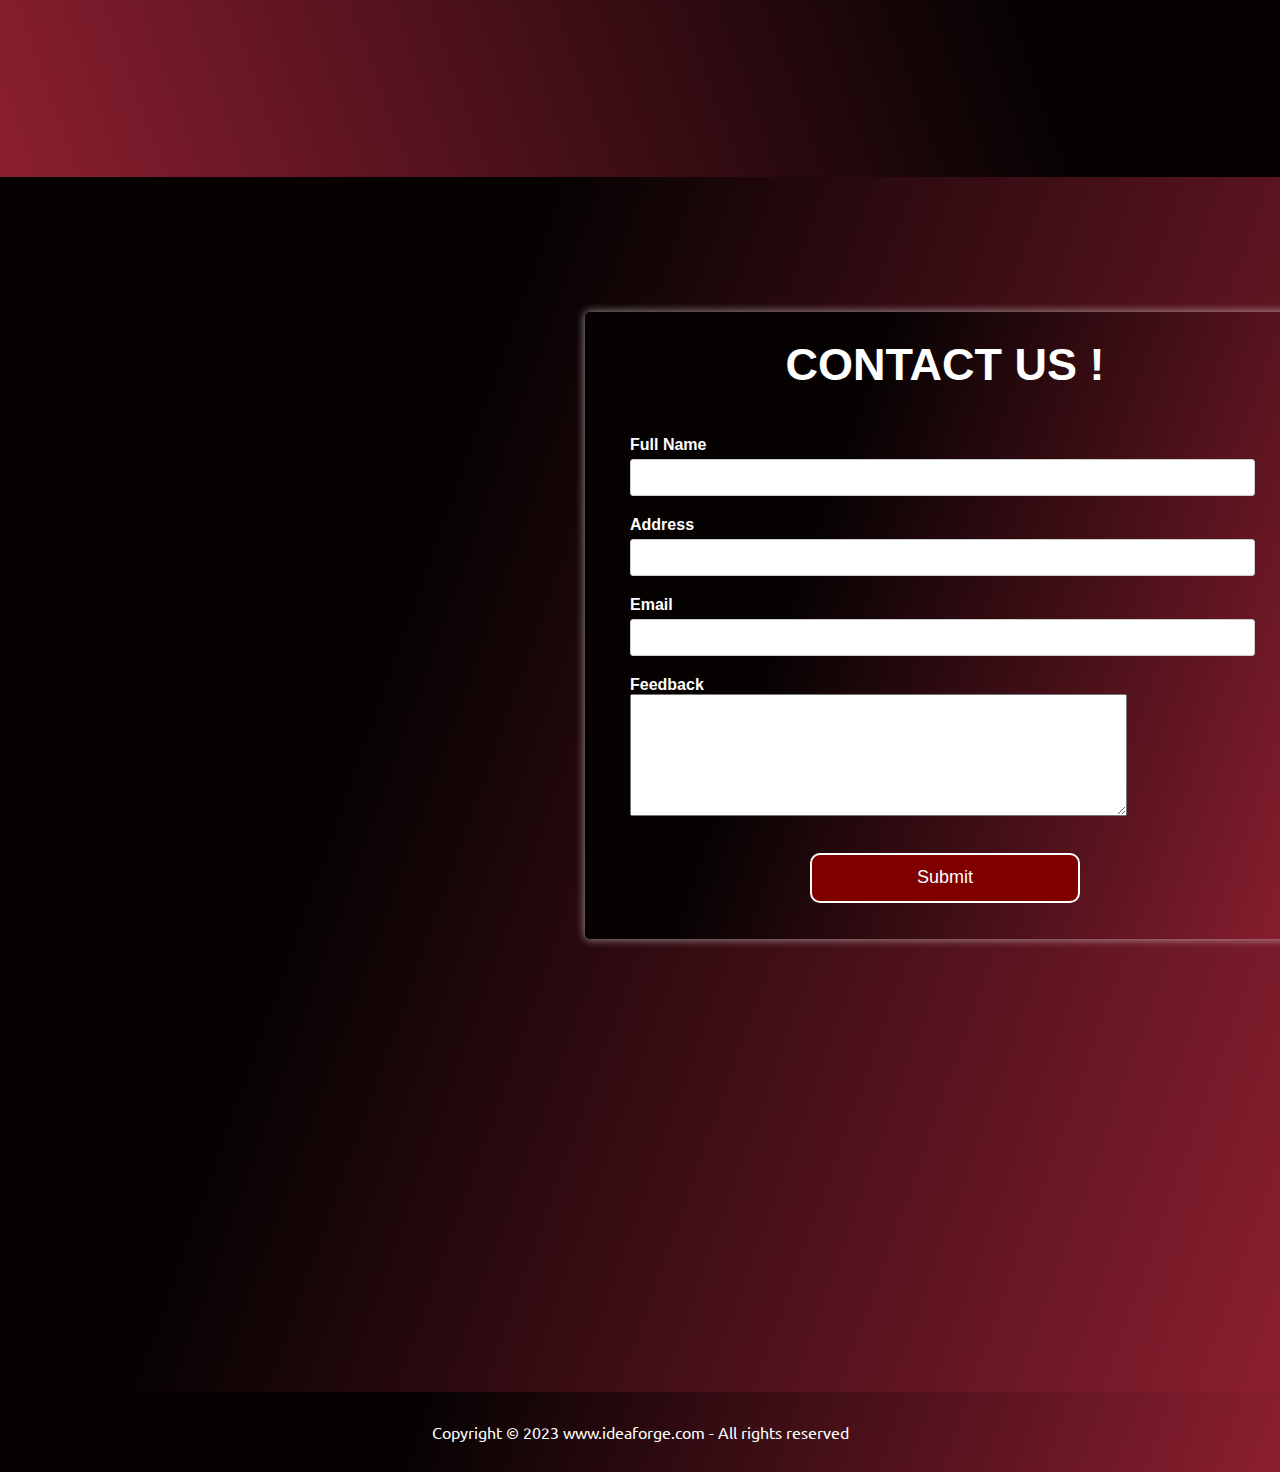
==== commit 805a1d4c: "Update index.html" ====
--- a/index.html
+++ b/index.html
@@ -66,7 +66,7 @@
               </div>
               <div class="form-group">
                 <label for="feedback">Feedback</label>
-                <textarea type="text" id="feedback" name="feedback"></textarea>
+                <textarea cols ="60" rows="8" type="text" id="feedback" name="feedback"></textarea>
               </div>
               <button type="submit" class="contact-submit-btn">Submit</button>
             </form>
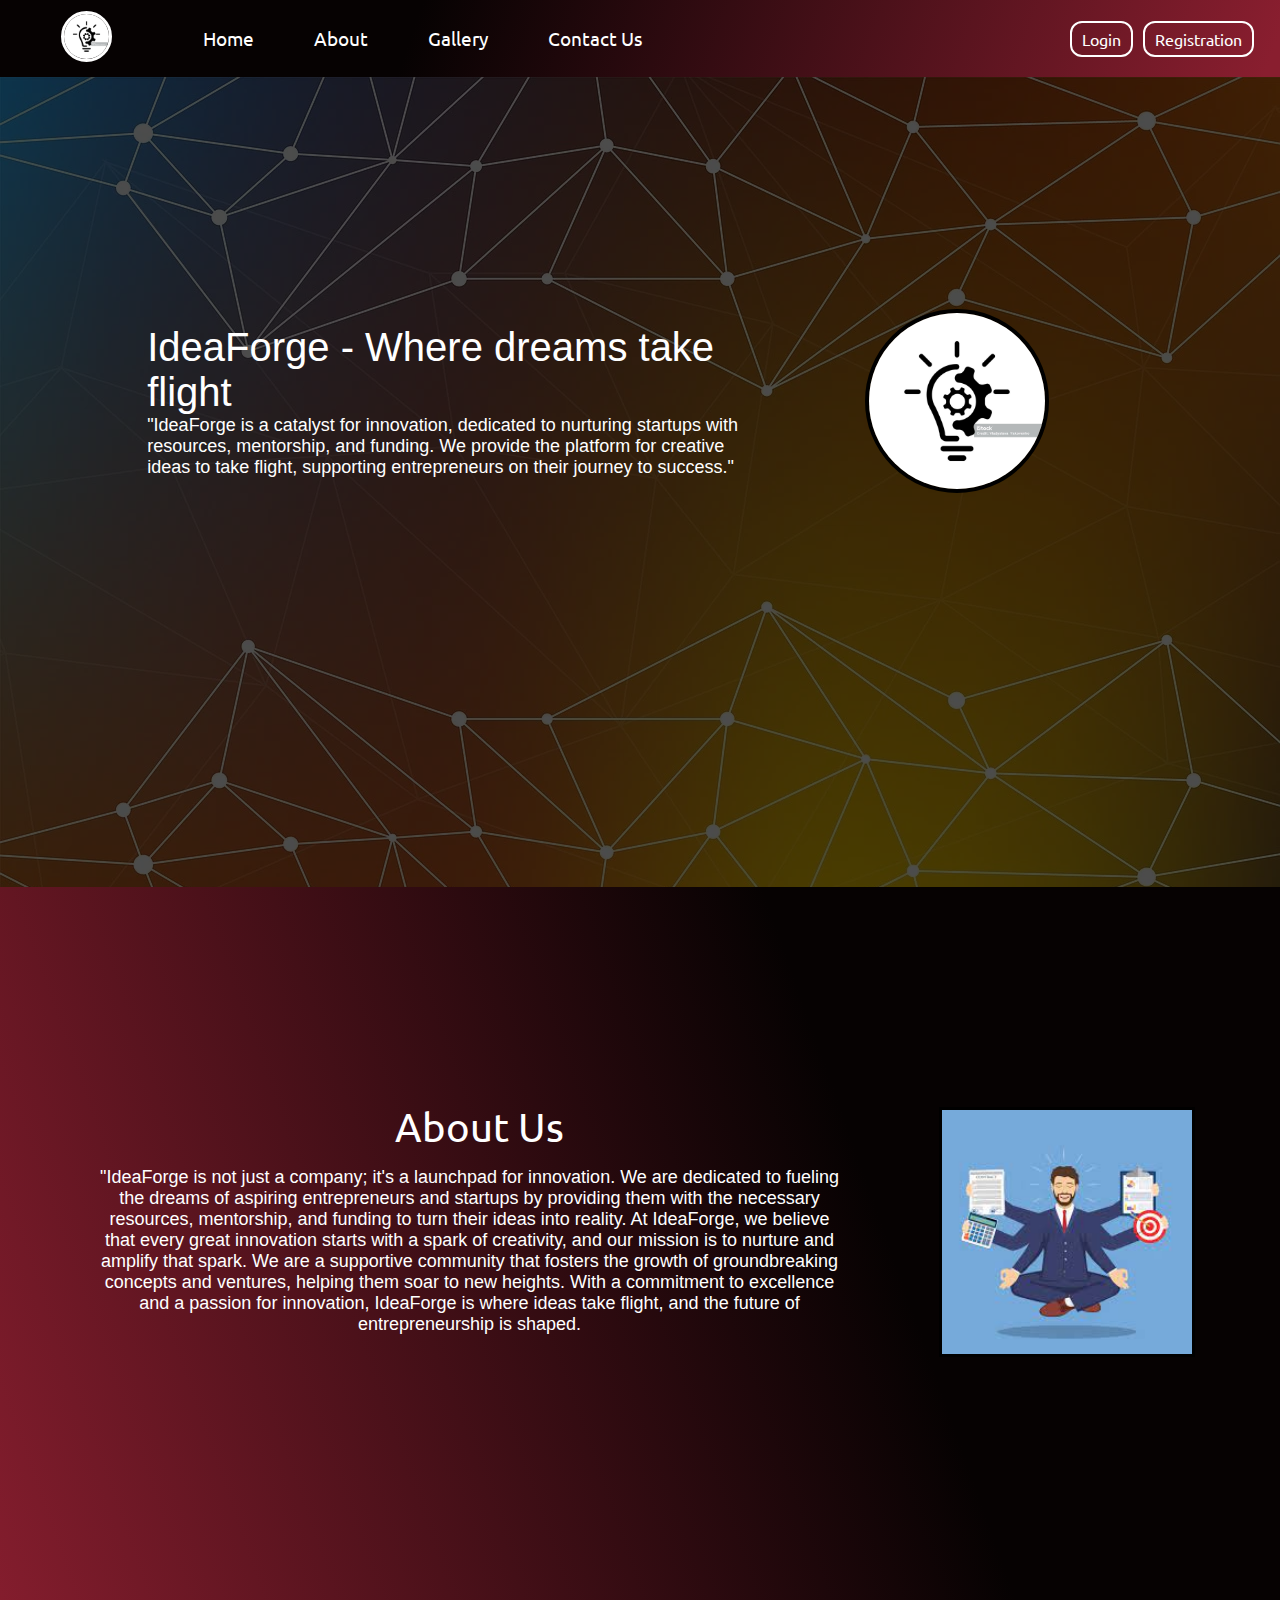
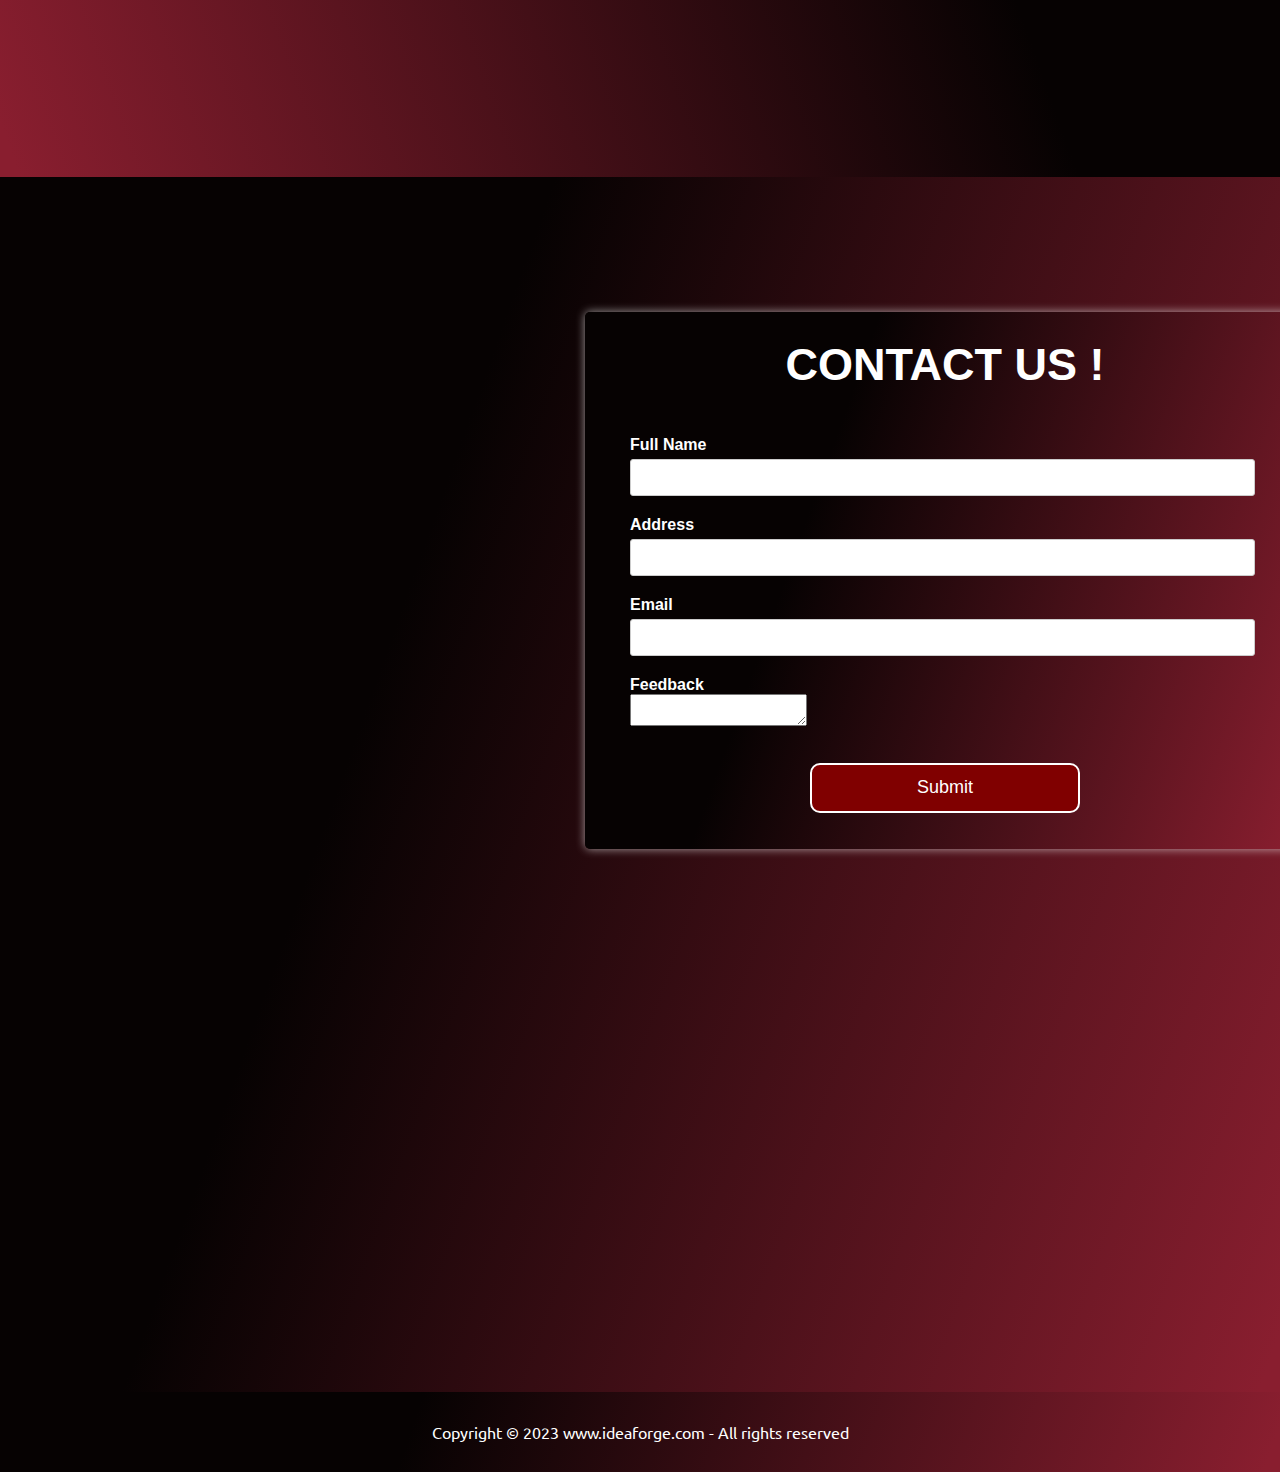
==== commit 03f3dc98: "Update index.html" ====
--- a/index.html
+++ b/index.html
@@ -66,7 +66,7 @@
               </div>
               <div class="form-group">
                 <label for="feedback">Feedback</label>
-                <textarea cols ="60" rows="8" type="text" id="feedback" name="feedback"></textarea>
+                <textarea type="text" id="feedback" name="feedback" class="feedback"></textarea>
               </div>
               <button type="submit" class="contact-submit-btn">Submit</button>
             </form>
